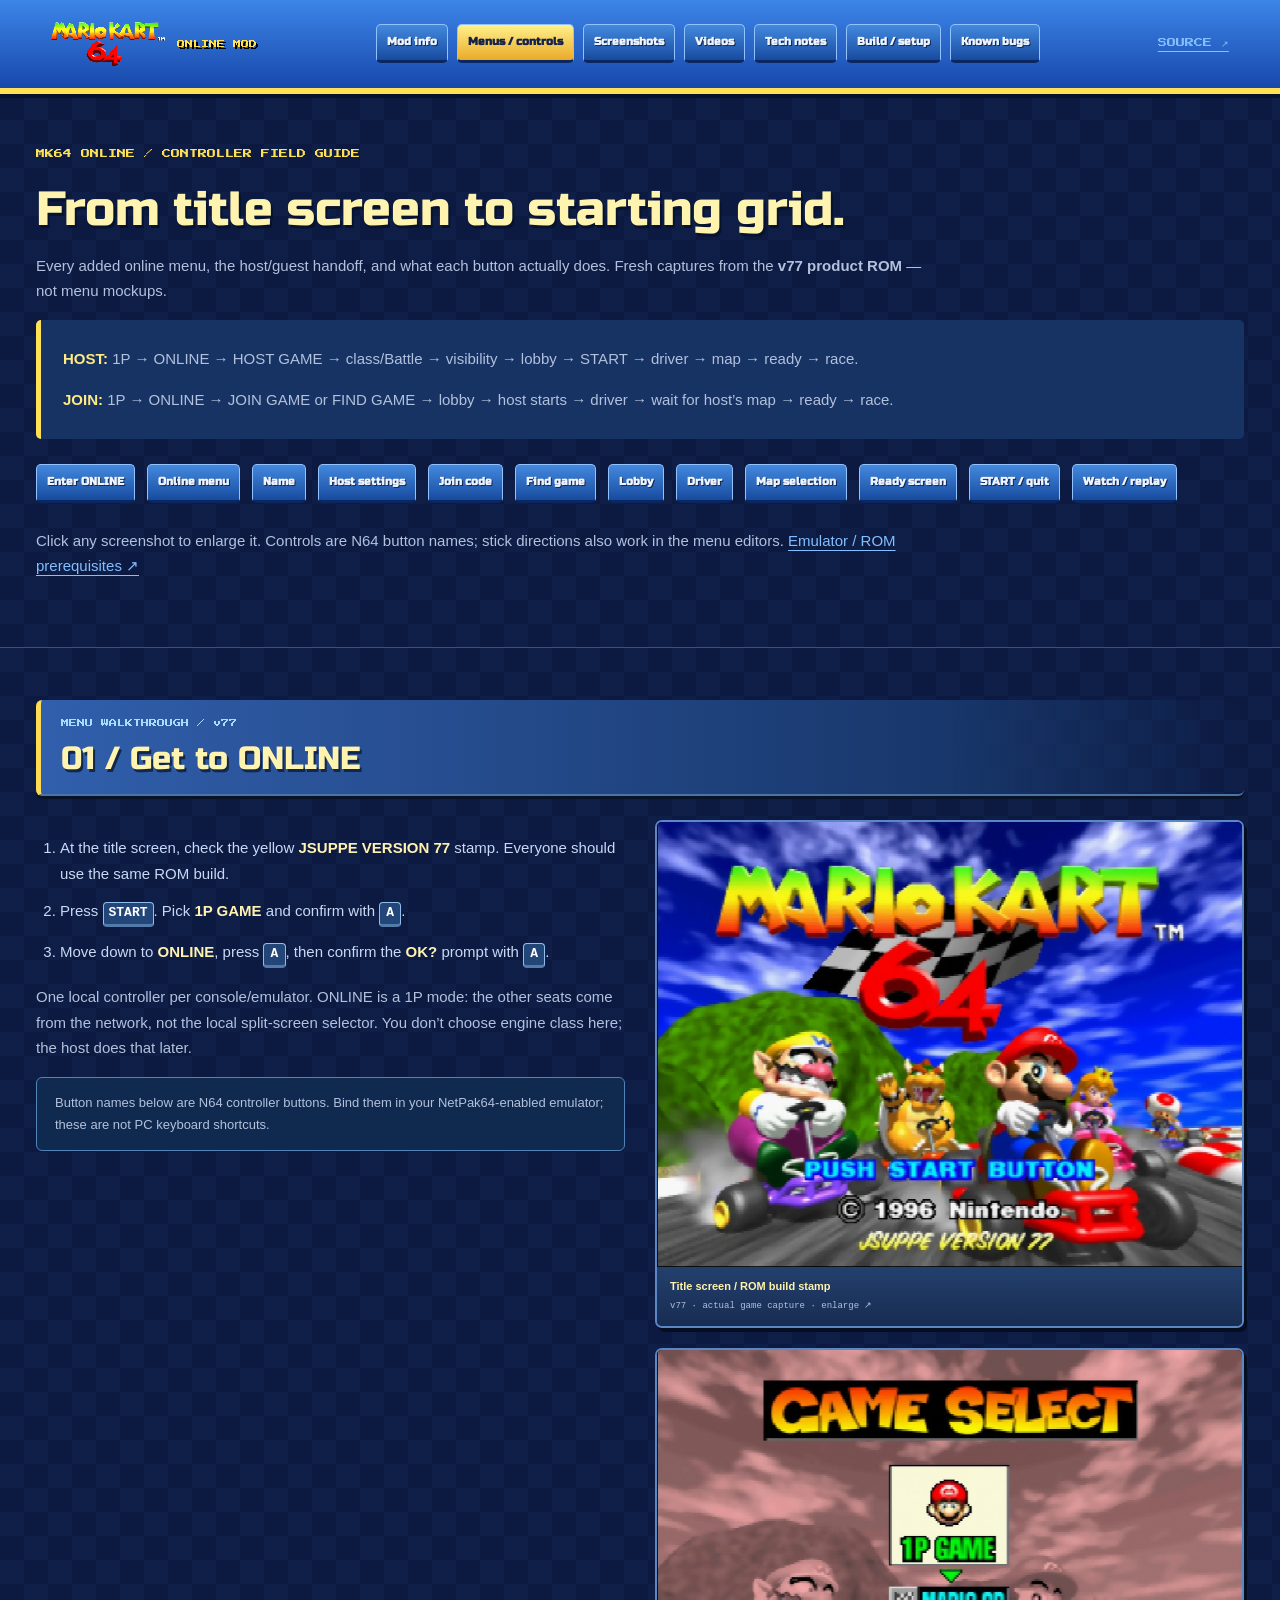
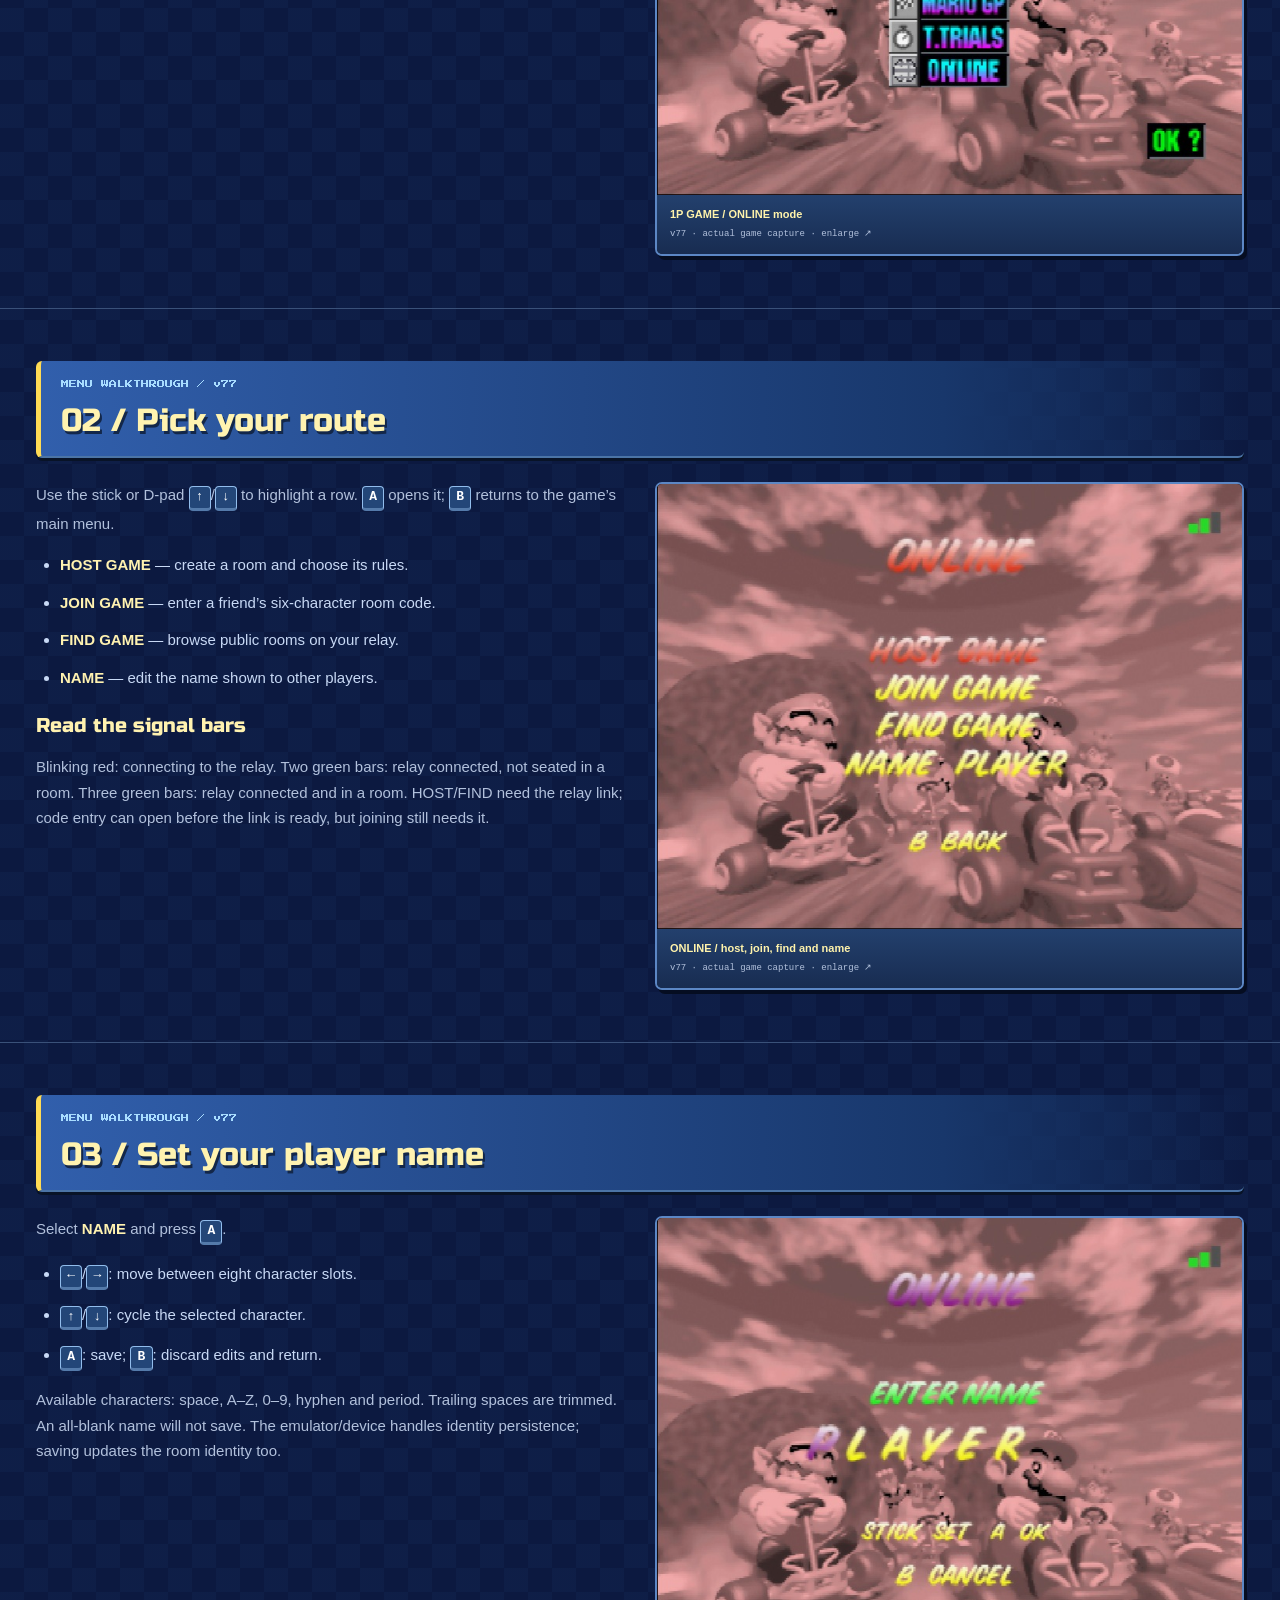
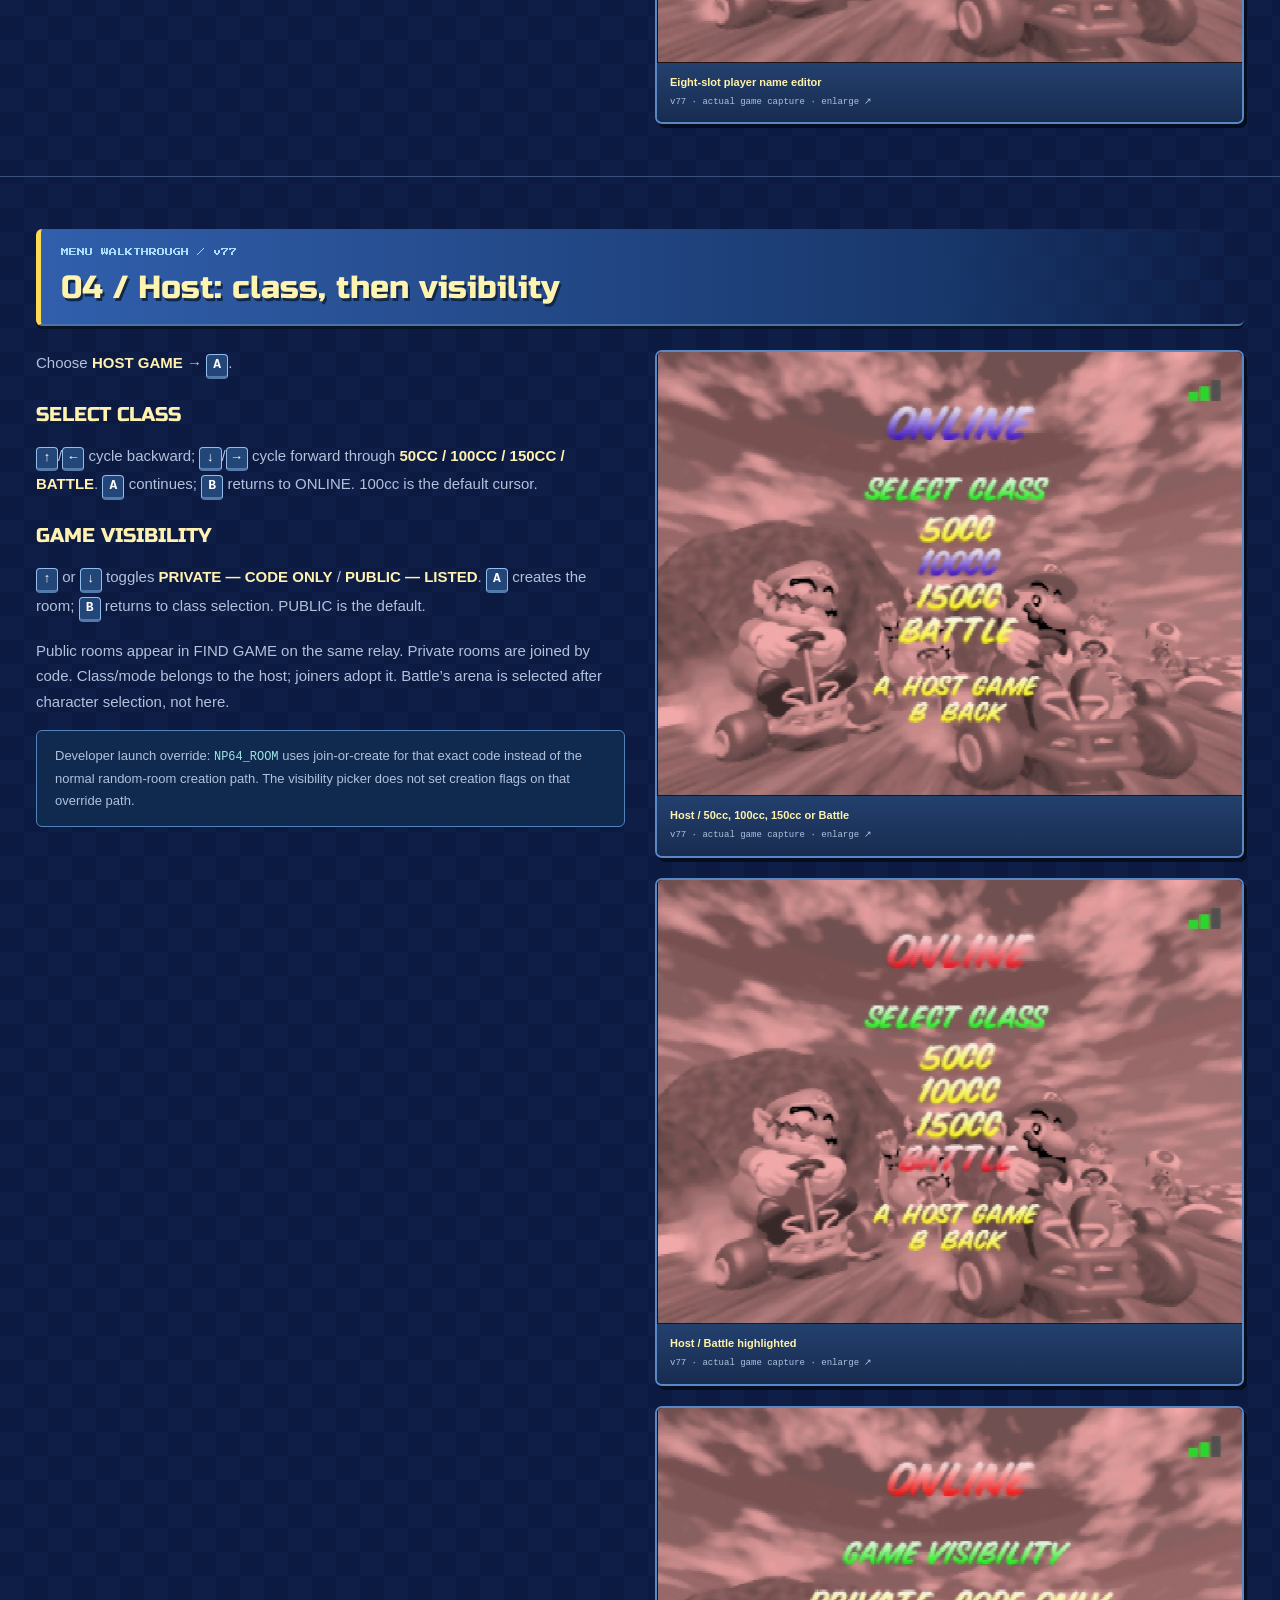
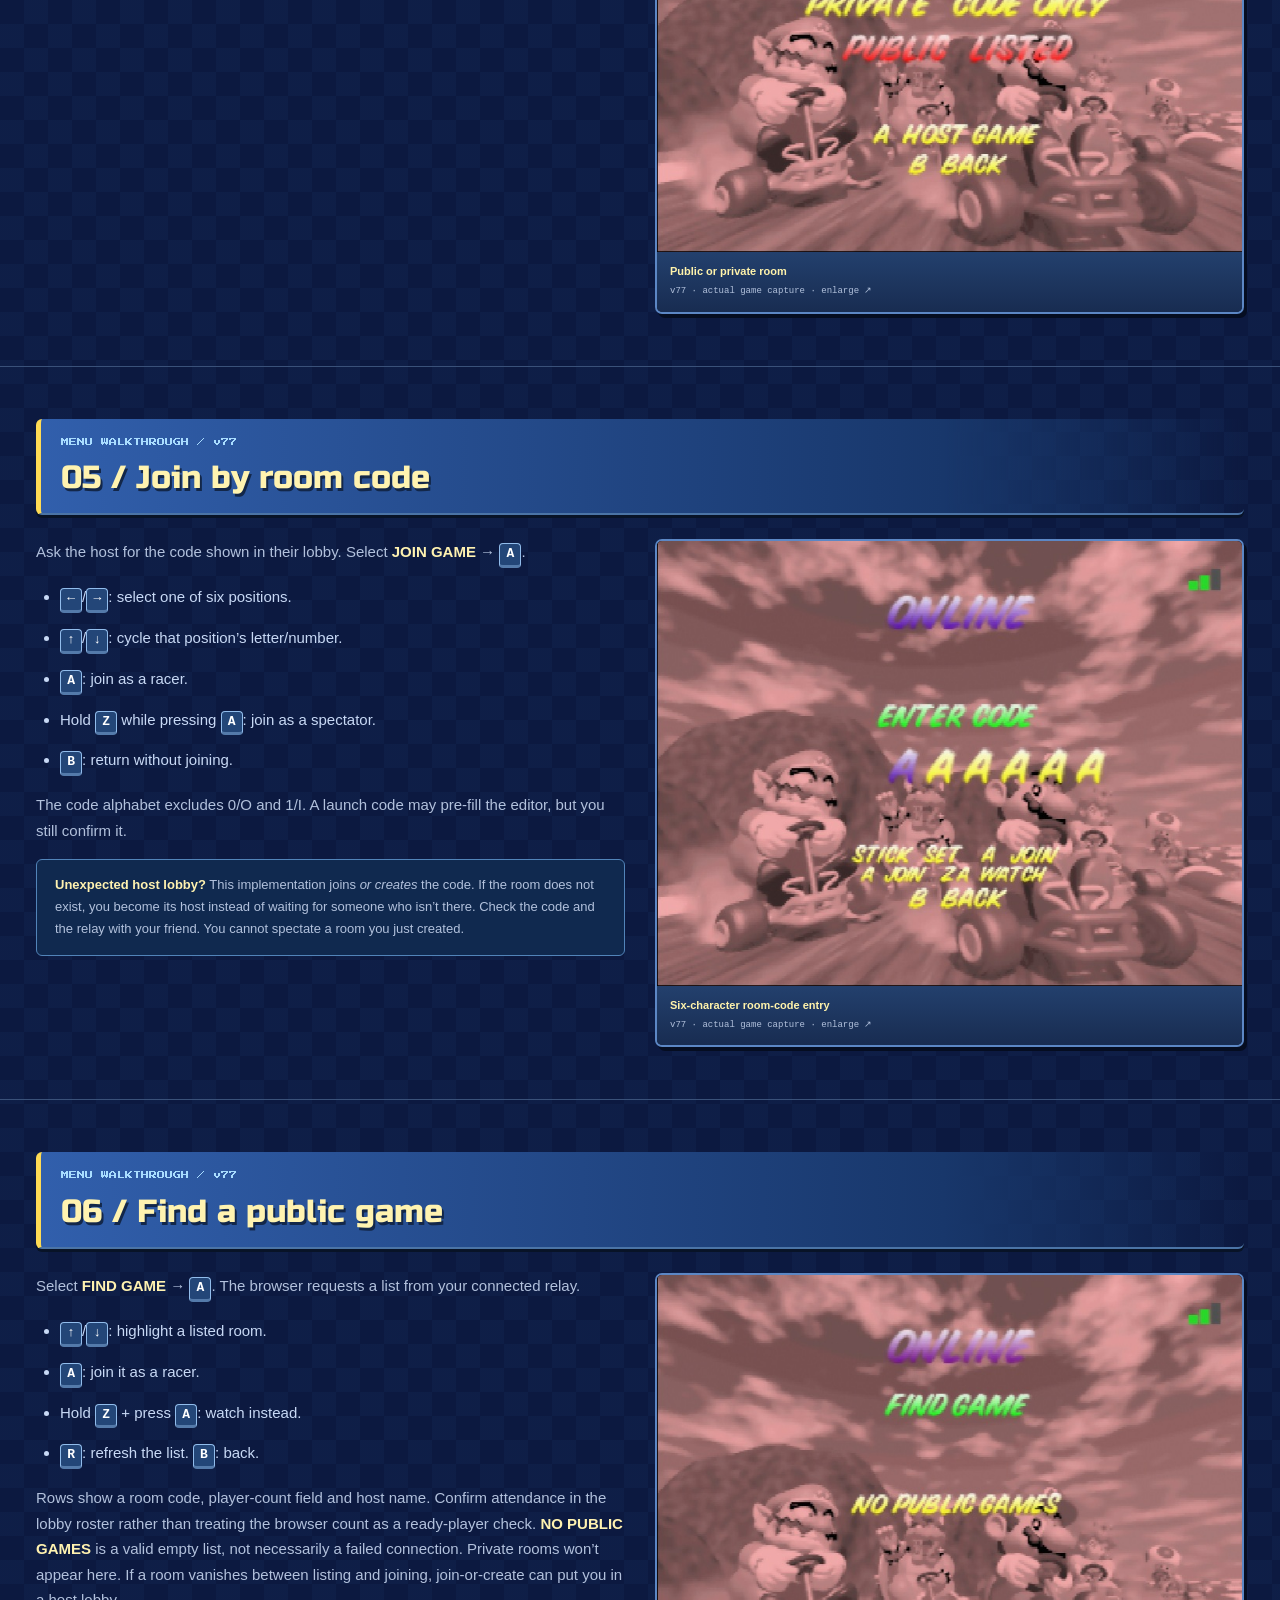
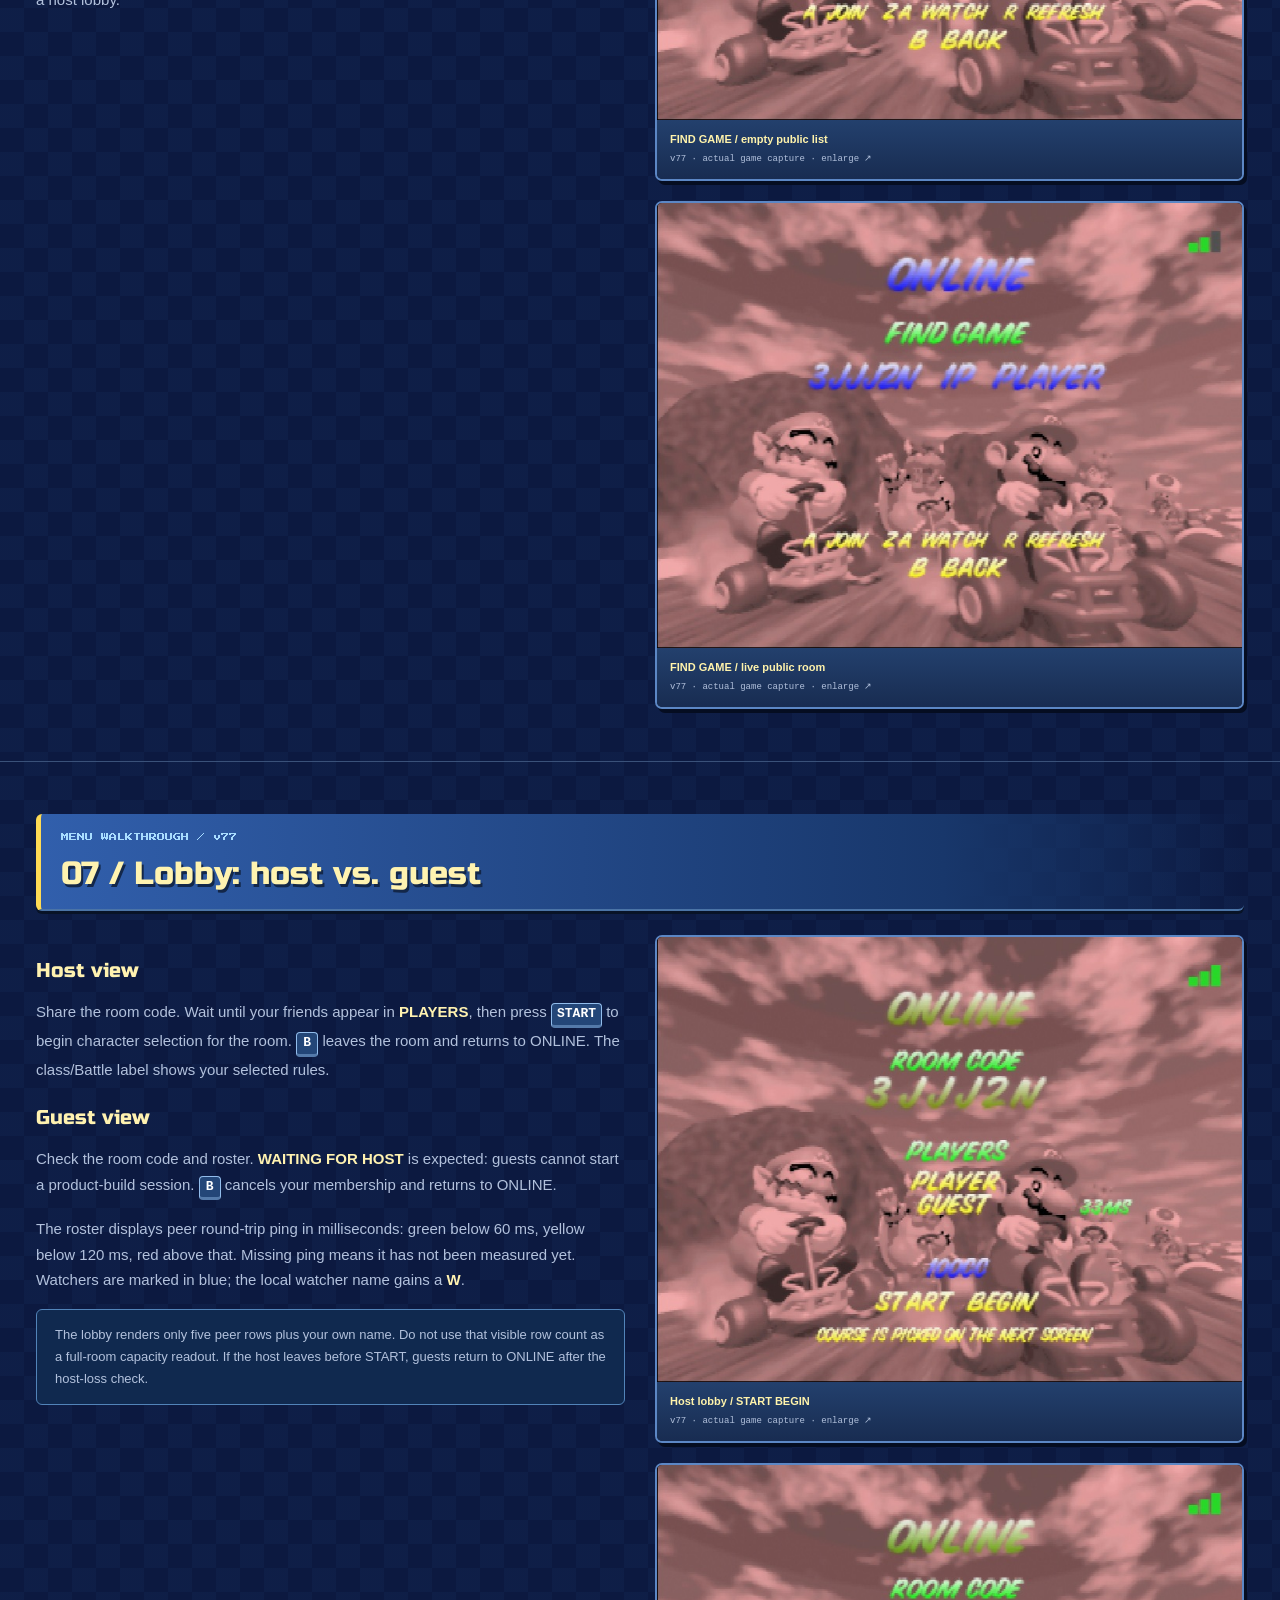
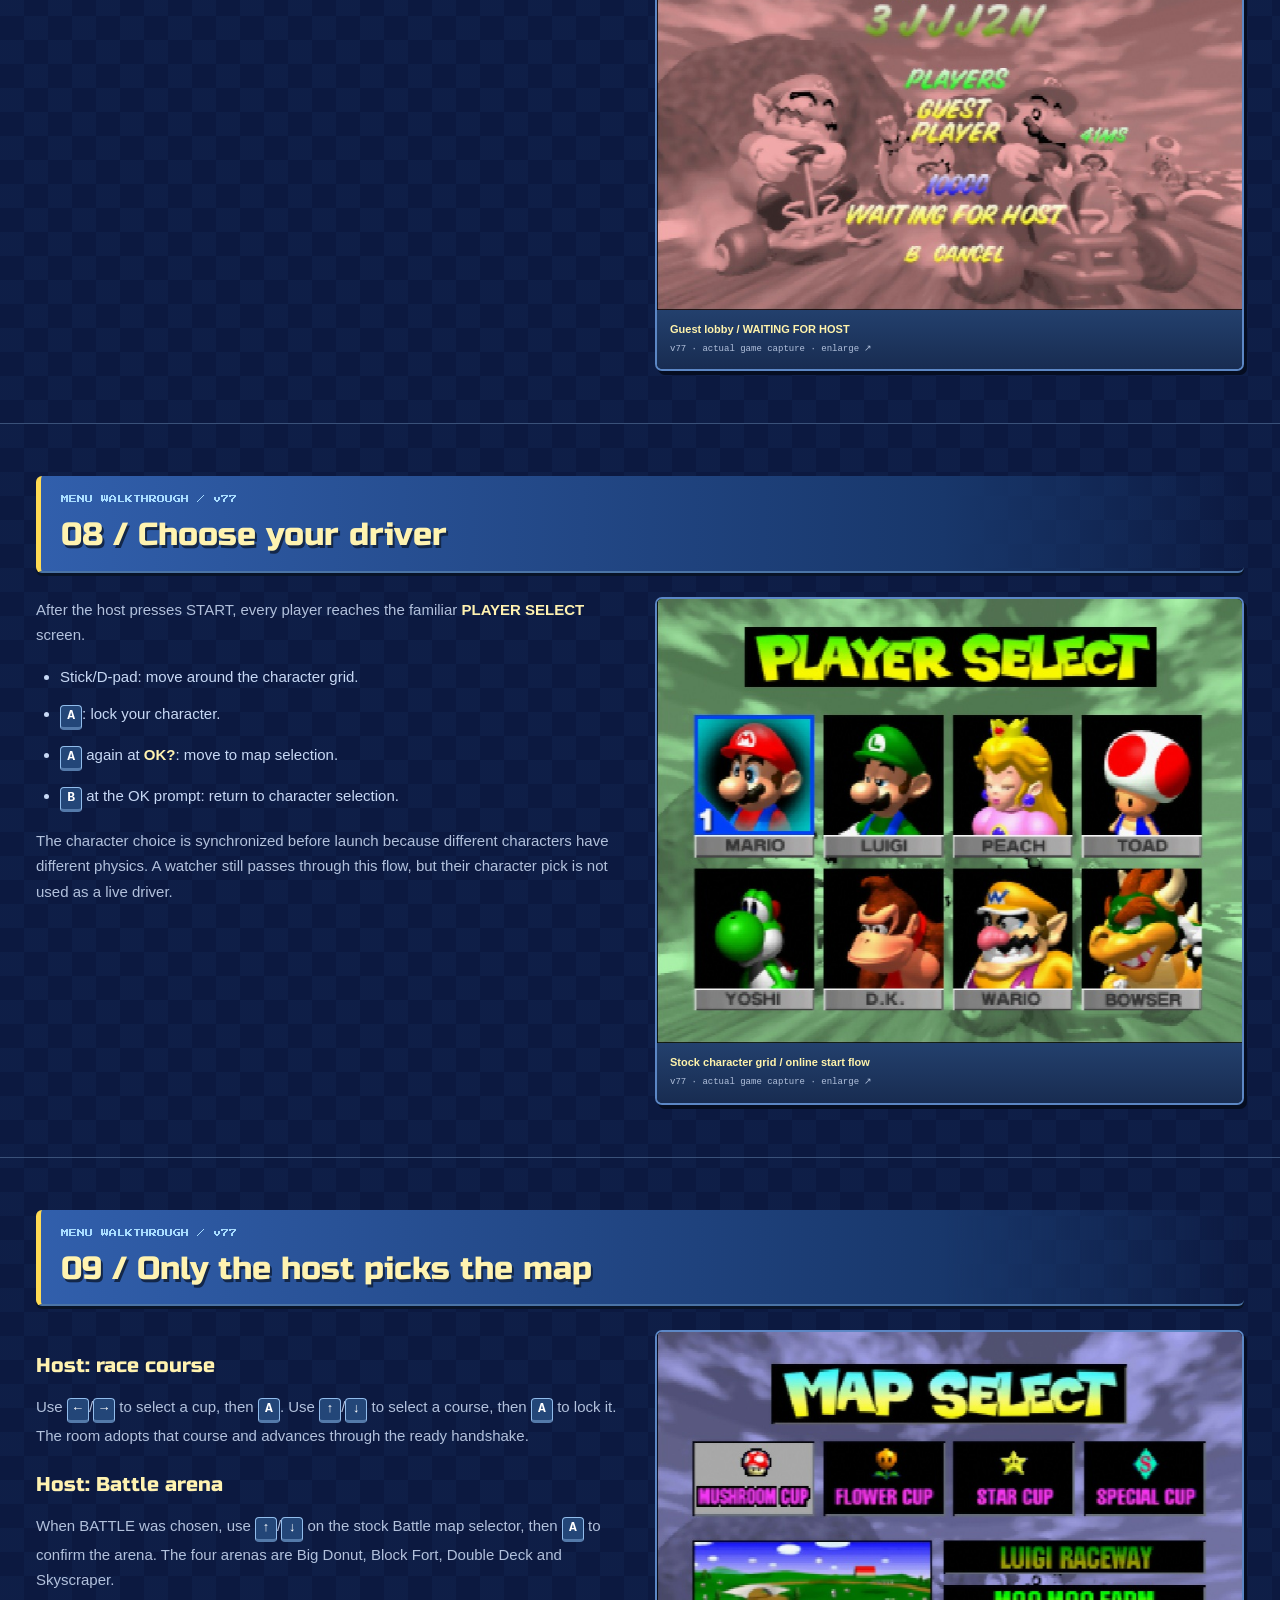
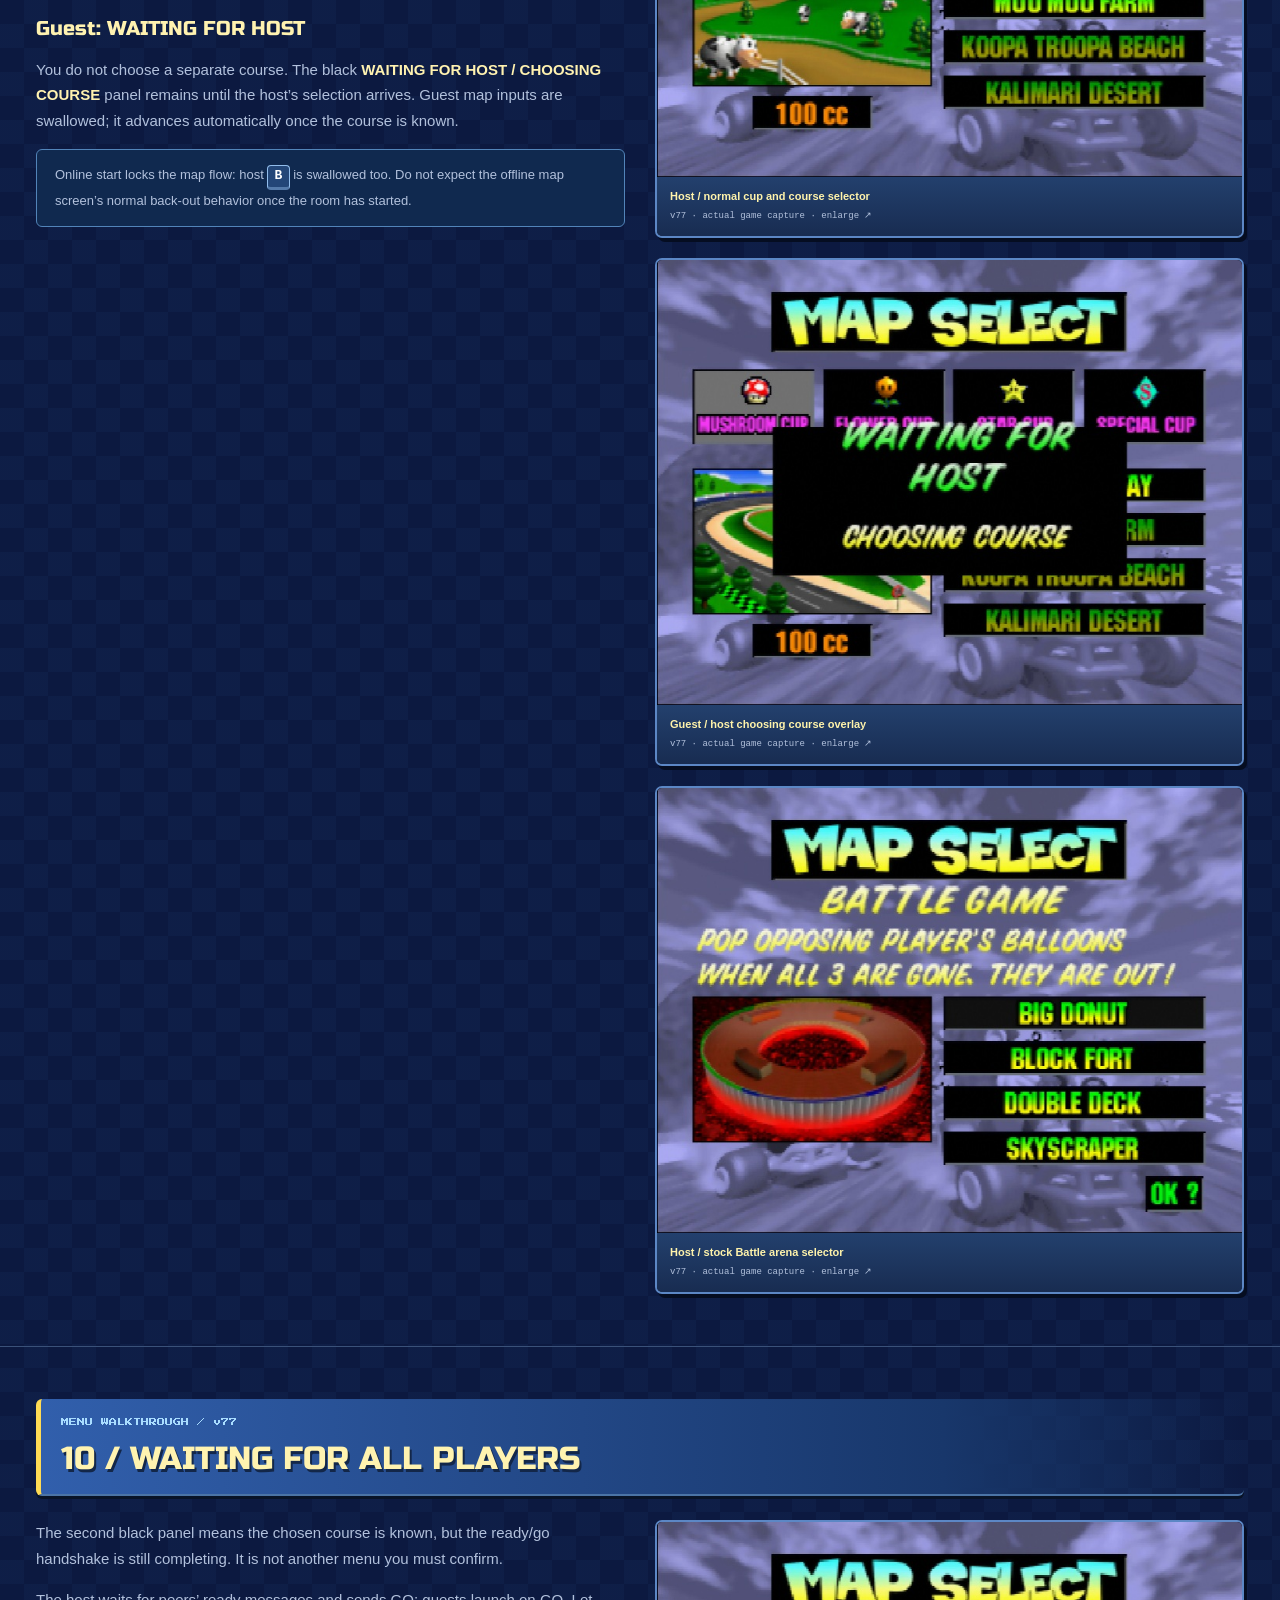
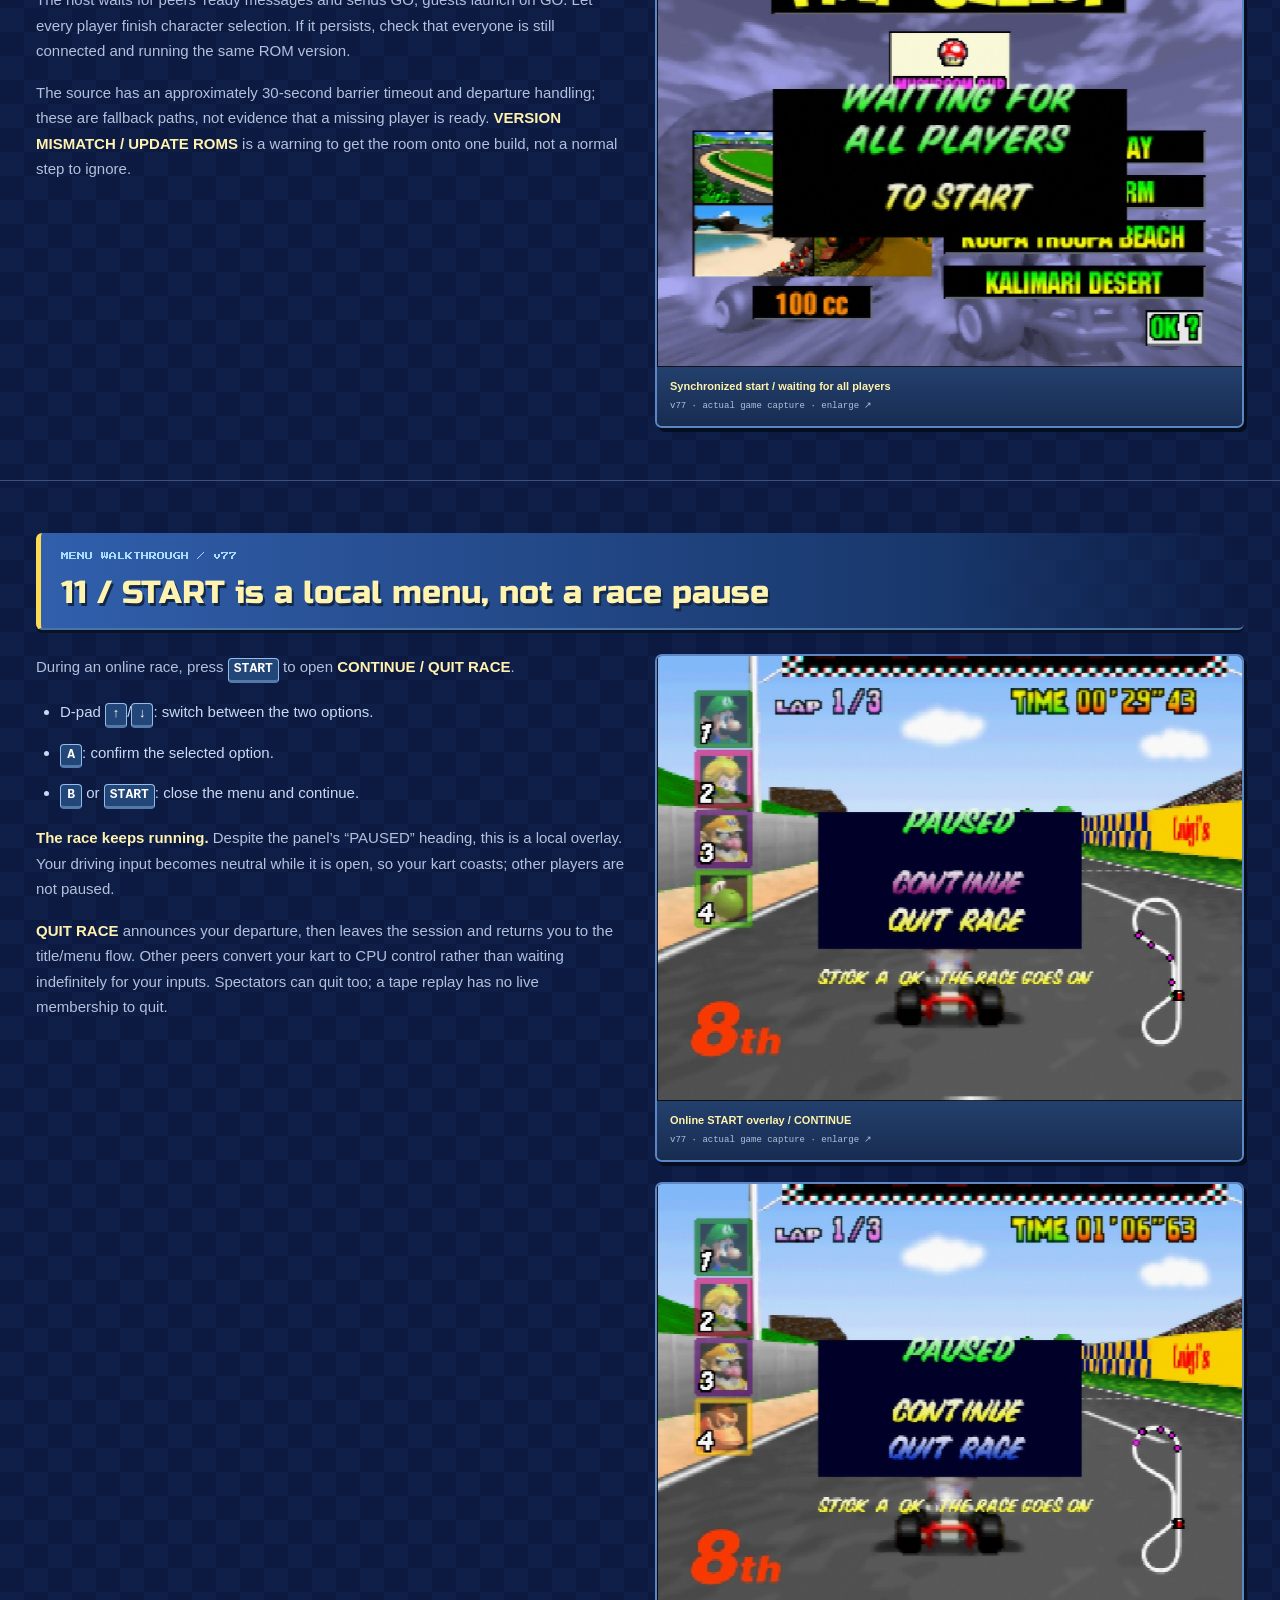
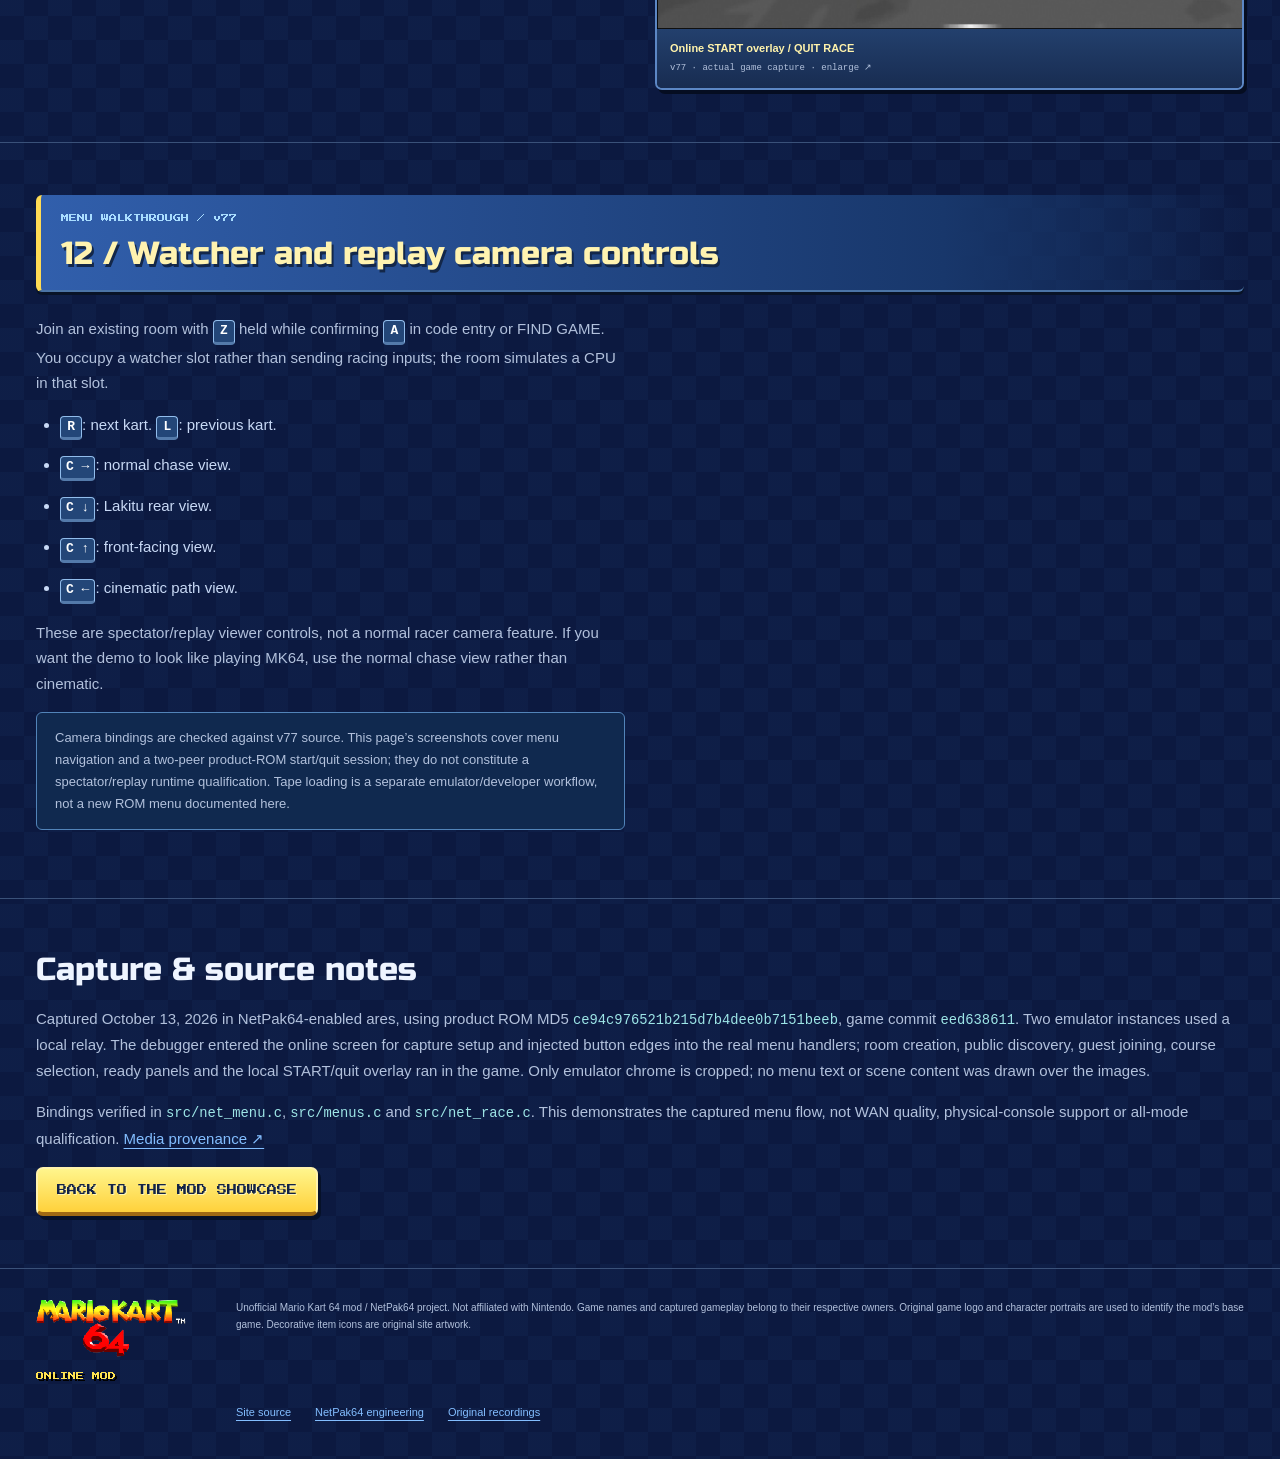
==== menus.html @ c5fbc994 "docs: add v77 menu screenshots and controller walkthrough" ====
<!doctype html><html lang="en"><head><meta charset="utf-8"><meta name="viewport" content="width=device-width,initial-scale=1"><meta name="theme-color" content="#245bcb"><meta name="description" content="MK64 Online v77 menu walkthrough: 19 real screenshots, N64 controller bindings, hosting, room codes, public discovery, host/guest lobbies, map selection and quitting."><meta property="og:title" content="Mario Kart 64 Online | NetPak64 mod"><meta property="og:description" content="v76 dev build. Screenshots, race and Battle videos, technical notes, and known bugs."><meta property="og:image" content="https://jsuppe.github.io/mk64-online/assets/screens/v77-player-view.jpg"><title>MK64 Online — Menu & controller guide / v77</title><link rel="icon" href="assets/mark.svg"><link rel="stylesheet" href="assets/site.css?v=menus1"><script src="assets/site.js" defer></script></head><body><a class="skip" href="#main">Skip to content</a><header><a class="brand" href="index.html" aria-label="Mario Kart 64 Online home"><img src="assets/game/MK64InGameTitle.png" alt="Mario Kart 64"><span>ONLINE MOD</span></a><nav aria-label="Main"><a href="index.html#features">Mod info</a><a href="menus.html" aria-current="page">Menus / controls</a><a href="index.html#screens">Screenshots</a><a href="index.html#videos">Videos</a><a href="index.html#technical">Tech notes</a><a href="index.html#build">Build / setup</a><a href="index.html#bugs">Known bugs</a></nav><a class="source-link" href="https://github.com/jsuppe/mk64-netpak64/tree/netpak64">SOURCE ↗</a></header>
<main id="main"><section class="menu-intro"><p class="pixel-label">MK64 ONLINE / CONTROLLER FIELD GUIDE</p><h1>From title screen to starting grid.</h1><p>Every added online menu, the host/guest handoff, and what each button actually does. Fresh captures from the <strong>v77 product ROM</strong> — not menu mockups.</p><div class="menu-routes"><p><strong>HOST:</strong> 1P → ONLINE → HOST GAME → class/Battle → visibility → lobby → START → driver → map → ready → race.</p><p><strong>JOIN:</strong> 1P → ONLINE → JOIN GAME or FIND GAME → lobby → host starts → driver → wait for host’s map → ready → race.</p></div><nav class="menu-toc" aria-label="Walkthrough chapters"><a href="#entry">Enter ONLINE</a><a href="#main">Online menu</a><a href="#name">Name</a><a href="#host">Host settings</a><a href="#join">Join code</a><a href="#find">Find game</a><a href="#lobby">Lobby</a><a href="#character">Driver</a><a href="#course">Map selection</a><a href="#ready">Ready screen</a><a href="#startmenu">START / quit</a><a href="#watch">Watch / replay</a></nav><p>Click any screenshot to enlarge it. Controls are N64 button names; stick directions also work in the menu editors. <a href="index.html#build">Emulator / ROM prerequisites ↗</a></p></section><section class="menu-step" id="entry"><div class="section-title"><div><p class="pixel-label">MENU WALKTHROUGH / v77</p><h2>01 / Get to ONLINE</h2></div></div><div class="menu-layout"><div class="menu-copy"><ol><li>At the title screen, check the yellow <strong>JSUPPE VERSION 77</strong> stamp. Everyone should use the same ROM build.</li><li>Press <kbd>START</kbd>. Pick <strong>1P GAME</strong> and confirm with <kbd>A</kbd>.</li><li>Move down to <strong>ONLINE</strong>, press <kbd>A</kbd>, then confirm the <strong>OK?</strong> prompt with <kbd>A</kbd>.</li></ol><p>One local controller per console/emulator. ONLINE is a 1P mode: the other seats come from the network, not the local split-screen selector. You don’t choose engine class here; the host does that later.</p><p class="menu-note">Button names below are N64 controller buttons. Bind them in your NetPak64-enabled emulator; these are not PC keyboard shortcuts.</p></div><div class="menu-captures"><button class="shot" data-full="assets/menus/title-version.jpg" data-caption="Title screen / ROM build stamp — v77 product ROM, actual emulator capture; click to enlarge."><img src="assets/menus/title-version.jpg" width="750" height="570" loading="lazy" alt="Title screen / ROM build stamp"><span><strong>Title screen / ROM build stamp</strong><small>v77 · actual game capture · enlarge ↗</small></span></button><button class="shot" data-full="assets/menus/online-mode.jpg" data-caption="1P GAME / ONLINE mode — v77 product ROM, actual emulator capture; click to enlarge."><img src="assets/menus/online-mode.jpg" width="750" height="570" loading="lazy" alt="1P GAME / ONLINE mode"><span><strong>1P GAME / ONLINE mode</strong><small>v77 · actual game capture · enlarge ↗</small></span></button></div></div></section><section class="menu-step" id="main"><div class="section-title"><div><p class="pixel-label">MENU WALKTHROUGH / v77</p><h2>02 / Pick your route</h2></div></div><div class="menu-layout"><div class="menu-copy"><p>Use the stick or D-pad <kbd>↑</kbd>/<kbd>↓</kbd> to highlight a row. <kbd>A</kbd> opens it; <kbd>B</kbd> returns to the game’s main menu.</p><ul><li><strong>HOST GAME</strong> — create a room and choose its rules.</li><li><strong>JOIN GAME</strong> — enter a friend’s six-character room code.</li><li><strong>FIND GAME</strong> — browse public rooms on your relay.</li><li><strong>NAME</strong> — edit the name shown to other players.</li></ul><h3>Read the signal bars</h3><p>Blinking red: connecting to the relay. Two green bars: relay connected, not seated in a room. Three green bars: relay connected and in a room. HOST/FIND need the relay link; code entry can open before the link is ready, but joining still needs it.</p></div><div class="menu-captures"><button class="shot" data-full="assets/menus/online.jpg" data-caption="ONLINE / host, join, find and name — v77 product ROM, actual emulator capture; click to enlarge."><img src="assets/menus/online.jpg" width="750" height="570" loading="lazy" alt="ONLINE / host, join, find and name"><span><strong>ONLINE / host, join, find and name</strong><small>v77 · actual game capture · enlarge ↗</small></span></button></div></div></section><section class="menu-step" id="name"><div class="section-title"><div><p class="pixel-label">MENU WALKTHROUGH / v77</p><h2>03 / Set your player name</h2></div></div><div class="menu-layout"><div class="menu-copy"><p>Select <strong>NAME</strong> and press <kbd>A</kbd>.</p><ul><li><kbd>←</kbd>/<kbd>→</kbd>: move between eight character slots.</li><li><kbd>↑</kbd>/<kbd>↓</kbd>: cycle the selected character.</li><li><kbd>A</kbd>: save; <kbd>B</kbd>: discard edits and return.</li></ul><p>Available characters: space, A–Z, 0–9, hyphen and period. Trailing spaces are trimmed. An all-blank name will not save. The emulator/device handles identity persistence; saving updates the room identity too.</p></div><div class="menu-captures"><button class="shot" data-full="assets/menus/name-entry.jpg" data-caption="Eight-slot player name editor — v77 product ROM, actual emulator capture; click to enlarge."><img src="assets/menus/name-entry.jpg" width="750" height="570" loading="lazy" alt="Eight-slot player name editor"><span><strong>Eight-slot player name editor</strong><small>v77 · actual game capture · enlarge ↗</small></span></button></div></div></section><section class="menu-step" id="host"><div class="section-title"><div><p class="pixel-label">MENU WALKTHROUGH / v77</p><h2>04 / Host: class, then visibility</h2></div></div><div class="menu-layout"><div class="menu-copy"><p>Choose <strong>HOST GAME</strong> → <kbd>A</kbd>.</p><h3>SELECT CLASS</h3><p><kbd>↑</kbd>/<kbd>←</kbd> cycle backward; <kbd>↓</kbd>/<kbd>→</kbd> cycle forward through <strong>50CC / 100CC / 150CC / BATTLE</strong>. <kbd>A</kbd> continues; <kbd>B</kbd> returns to ONLINE. 100cc is the default cursor.</p><h3>GAME VISIBILITY</h3><p><kbd>↑</kbd> or <kbd>↓</kbd> toggles <strong>PRIVATE — CODE ONLY</strong> / <strong>PUBLIC — LISTED</strong>. <kbd>A</kbd> creates the room; <kbd>B</kbd> returns to class selection. PUBLIC is the default.</p><p>Public rooms appear in FIND GAME on the same relay. Private rooms are joined by code. Class/mode belongs to the host; joiners adopt it. Battle’s arena is selected after character selection, not here.</p><p class="menu-note">Developer launch override: <code>NP64_ROOM</code> uses join-or-create for that exact code instead of the normal random-room creation path. The visibility picker does not set creation flags on that override path.</p></div><div class="menu-captures"><button class="shot" data-full="assets/menus/host-class.jpg" data-caption="Host / 50cc, 100cc, 150cc or Battle — v77 product ROM, actual emulator capture; click to enlarge."><img src="assets/menus/host-class.jpg" width="750" height="570" loading="lazy" alt="Host / 50cc, 100cc, 150cc or Battle"><span><strong>Host / 50cc, 100cc, 150cc or Battle</strong><small>v77 · actual game capture · enlarge ↗</small></span></button><button class="shot" data-full="assets/menus/host-battle.jpg" data-caption="Host / Battle highlighted — v77 product ROM, actual emulator capture; click to enlarge."><img src="assets/menus/host-battle.jpg" width="750" height="570" loading="lazy" alt="Host / Battle highlighted"><span><strong>Host / Battle highlighted</strong><small>v77 · actual game capture · enlarge ↗</small></span></button><button class="shot" data-full="assets/menus/visibility.jpg" data-caption="Public or private room — v77 product ROM, actual emulator capture; click to enlarge."><img src="assets/menus/visibility.jpg" width="750" height="570" loading="lazy" alt="Public or private room"><span><strong>Public or private room</strong><small>v77 · actual game capture · enlarge ↗</small></span></button></div></div></section><section class="menu-step" id="join"><div class="section-title"><div><p class="pixel-label">MENU WALKTHROUGH / v77</p><h2>05 / Join by room code</h2></div></div><div class="menu-layout"><div class="menu-copy"><p>Ask the host for the code shown in their lobby. Select <strong>JOIN GAME</strong> → <kbd>A</kbd>.</p><ul><li><kbd>←</kbd>/<kbd>→</kbd>: select one of six positions.</li><li><kbd>↑</kbd>/<kbd>↓</kbd>: cycle that position’s letter/number.</li><li><kbd>A</kbd>: join as a racer.</li><li>Hold <kbd>Z</kbd> while pressing <kbd>A</kbd>: join as a spectator.</li><li><kbd>B</kbd>: return without joining.</li></ul><p>The code alphabet excludes 0/O and 1/I. A launch code may pre-fill the editor, but you still confirm it.</p><p class="menu-note"><strong>Unexpected host lobby?</strong> This implementation joins <em>or creates</em> the code. If the room does not exist, you become its host instead of waiting for someone who isn’t there. Check the code and the relay with your friend. You cannot spectate a room you just created.</p></div><div class="menu-captures"><button class="shot" data-full="assets/menus/join-code.jpg" data-caption="Six-character room-code entry — v77 product ROM, actual emulator capture; click to enlarge."><img src="assets/menus/join-code.jpg" width="750" height="570" loading="lazy" alt="Six-character room-code entry"><span><strong>Six-character room-code entry</strong><small>v77 · actual game capture · enlarge ↗</small></span></button></div></div></section><section class="menu-step" id="find"><div class="section-title"><div><p class="pixel-label">MENU WALKTHROUGH / v77</p><h2>06 / Find a public game</h2></div></div><div class="menu-layout"><div class="menu-copy"><p>Select <strong>FIND GAME</strong> → <kbd>A</kbd>. The browser requests a list from your connected relay.</p><ul><li><kbd>↑</kbd>/<kbd>↓</kbd>: highlight a listed room.</li><li><kbd>A</kbd>: join it as a racer.</li><li>Hold <kbd>Z</kbd> + press <kbd>A</kbd>: watch instead.</li><li><kbd>R</kbd>: refresh the list. <kbd>B</kbd>: back.</li></ul><p>Rows show a room code, player-count field and host name. Confirm attendance in the lobby roster rather than treating the browser count as a ready-player check. <strong>NO PUBLIC GAMES</strong> is a valid empty list, not necessarily a failed connection. Private rooms won’t appear here. If a room vanishes between listing and joining, join-or-create can put you in a host lobby.</p></div><div class="menu-captures"><button class="shot" data-full="assets/menus/find-empty.jpg" data-caption="FIND GAME / empty public list — v77 product ROM, actual emulator capture; click to enlarge."><img src="assets/menus/find-empty.jpg" width="750" height="570" loading="lazy" alt="FIND GAME / empty public list"><span><strong>FIND GAME / empty public list</strong><small>v77 · actual game capture · enlarge ↗</small></span></button><button class="shot" data-full="assets/menus/find-listed.jpg" data-caption="FIND GAME / live public room — v77 product ROM, actual emulator capture; click to enlarge."><img src="assets/menus/find-listed.jpg" width="750" height="570" loading="lazy" alt="FIND GAME / live public room"><span><strong>FIND GAME / live public room</strong><small>v77 · actual game capture · enlarge ↗</small></span></button></div></div></section><section class="menu-step" id="lobby"><div class="section-title"><div><p class="pixel-label">MENU WALKTHROUGH / v77</p><h2>07 / Lobby: host vs. guest</h2></div></div><div class="menu-layout"><div class="menu-copy"><h3>Host view</h3><p>Share the room code. Wait until your friends appear in <strong>PLAYERS</strong>, then press <kbd>START</kbd> to begin character selection for the room. <kbd>B</kbd> leaves the room and returns to ONLINE. The class/Battle label shows your selected rules.</p><h3>Guest view</h3><p>Check the room code and roster. <strong>WAITING FOR HOST</strong> is expected: guests cannot start a product-build session. <kbd>B</kbd> cancels your membership and returns to ONLINE.</p><p>The roster displays peer round-trip ping in milliseconds: green below 60 ms, yellow below 120 ms, red above that. Missing ping means it has not been measured yet. Watchers are marked in blue; the local watcher name gains a <strong>W</strong>.</p><p class="menu-note">The lobby renders only five peer rows plus your own name. Do not use that visible row count as a full-room capacity readout. If the host leaves before START, guests return to ONLINE after the host-loss check.</p></div><div class="menu-captures"><button class="shot" data-full="assets/menus/host-roster.jpg" data-caption="Host lobby / START BEGIN — v77 product ROM, actual emulator capture; click to enlarge."><img src="assets/menus/host-roster.jpg" width="750" height="570" loading="lazy" alt="Host lobby / START BEGIN"><span><strong>Host lobby / START BEGIN</strong><small>v77 · actual game capture · enlarge ↗</small></span></button><button class="shot" data-full="assets/menus/guest-lobby.jpg" data-caption="Guest lobby / WAITING FOR HOST — v77 product ROM, actual emulator capture; click to enlarge."><img src="assets/menus/guest-lobby.jpg" width="750" height="570" loading="lazy" alt="Guest lobby / WAITING FOR HOST"><span><strong>Guest lobby / WAITING FOR HOST</strong><small>v77 · actual game capture · enlarge ↗</small></span></button></div></div></section><section class="menu-step" id="character"><div class="section-title"><div><p class="pixel-label">MENU WALKTHROUGH / v77</p><h2>08 / Choose your driver</h2></div></div><div class="menu-layout"><div class="menu-copy"><p>After the host presses START, every player reaches the familiar <strong>PLAYER SELECT</strong> screen.</p><ul><li>Stick/D-pad: move around the character grid.</li><li><kbd>A</kbd>: lock your character.</li><li><kbd>A</kbd> again at <strong>OK?</strong>: move to map selection.</li><li><kbd>B</kbd> at the OK prompt: return to character selection.</li></ul><p>The character choice is synchronized before launch because different characters have different physics. A watcher still passes through this flow, but their character pick is not used as a live driver.</p></div><div class="menu-captures"><button class="shot" data-full="assets/menus/character-select.jpg" data-caption="Stock character grid / online start flow — v77 product ROM, actual emulator capture; click to enlarge."><img src="assets/menus/character-select.jpg" width="750" height="570" loading="lazy" alt="Stock character grid / online start flow"><span><strong>Stock character grid / online start flow</strong><small>v77 · actual game capture · enlarge ↗</small></span></button></div></div></section><section class="menu-step" id="course"><div class="section-title"><div><p class="pixel-label">MENU WALKTHROUGH / v77</p><h2>09 / Only the host picks the map</h2></div></div><div class="menu-layout"><div class="menu-copy"><h3>Host: race course</h3><p>Use <kbd>←</kbd>/<kbd>→</kbd> to select a cup, then <kbd>A</kbd>. Use <kbd>↑</kbd>/<kbd>↓</kbd> to select a course, then <kbd>A</kbd> to lock it. The room adopts that course and advances through the ready handshake.</p><h3>Host: Battle arena</h3><p>When BATTLE was chosen, use <kbd>↑</kbd>/<kbd>↓</kbd> on the stock Battle map selector, then <kbd>A</kbd> to confirm the arena. The four arenas are Big Donut, Block Fort, Double Deck and Skyscraper.</p><h3>Guest: WAITING FOR HOST</h3><p>You do not choose a separate course. The black <strong>WAITING FOR HOST / CHOOSING COURSE</strong> panel remains until the host’s selection arrives. Guest map inputs are swallowed; it advances automatically once the course is known.</p><p class="menu-note">Online start locks the map flow: host <kbd>B</kbd> is swallowed too. Do not expect the offline map screen’s normal back-out behavior once the room has started.</p></div><div class="menu-captures"><button class="shot" data-full="assets/menus/course-select.jpg" data-caption="Host / normal cup and course selector — v77 product ROM, actual emulator capture; click to enlarge."><img src="assets/menus/course-select.jpg" width="750" height="570" loading="lazy" alt="Host / normal cup and course selector"><span><strong>Host / normal cup and course selector</strong><small>v77 · actual game capture · enlarge ↗</small></span></button><button class="shot" data-full="assets/menus/waiting-host.jpg" data-caption="Guest / host choosing course overlay — v77 product ROM, actual emulator capture; click to enlarge."><img src="assets/menus/waiting-host.jpg" width="750" height="570" loading="lazy" alt="Guest / host choosing course overlay"><span><strong>Guest / host choosing course overlay</strong><small>v77 · actual game capture · enlarge ↗</small></span></button><button class="shot" data-full="assets/menus/battle-arena-select.jpg" data-caption="Host / stock Battle arena selector — v77 product ROM, actual emulator capture; click to enlarge."><img src="assets/menus/battle-arena-select.jpg" width="750" height="570" loading="lazy" alt="Host / stock Battle arena selector"><span><strong>Host / stock Battle arena selector</strong><small>v77 · actual game capture · enlarge ↗</small></span></button></div></div></section><section class="menu-step" id="ready"><div class="section-title"><div><p class="pixel-label">MENU WALKTHROUGH / v77</p><h2>10 / WAITING FOR ALL PLAYERS</h2></div></div><div class="menu-layout"><div class="menu-copy"><p>The second black panel means the chosen course is known, but the ready/go handshake is still completing. It is not another menu you must confirm.</p><p>The host waits for peers’ ready messages and sends GO; guests launch on GO. Let every player finish character selection. If it persists, check that everyone is still connected and running the same ROM version.</p><p>The source has an approximately 30-second barrier timeout and departure handling; these are fallback paths, not evidence that a missing player is ready. <strong>VERSION MISMATCH / UPDATE ROMS</strong> is a warning to get the room onto one build, not a normal step to ignore.</p></div><div class="menu-captures"><button class="shot" data-full="assets/menus/waiting-players.jpg" data-caption="Synchronized start / waiting for all players — v77 product ROM, actual emulator capture; click to enlarge."><img src="assets/menus/waiting-players.jpg" width="750" height="570" loading="lazy" alt="Synchronized start / waiting for all players"><span><strong>Synchronized start / waiting for all players</strong><small>v77 · actual game capture · enlarge ↗</small></span></button></div></div></section><section class="menu-step" id="startmenu"><div class="section-title"><div><p class="pixel-label">MENU WALKTHROUGH / v77</p><h2>11 / START is a local menu, not a race pause</h2></div></div><div class="menu-layout"><div class="menu-copy"><p>During an online race, press <kbd>START</kbd> to open <strong>CONTINUE / QUIT RACE</strong>.</p><ul><li>D-pad <kbd>↑</kbd>/<kbd>↓</kbd>: switch between the two options.</li><li><kbd>A</kbd>: confirm the selected option.</li><li><kbd>B</kbd> or <kbd>START</kbd>: close the menu and continue.</li></ul><p><strong>The race keeps running.</strong> Despite the panel’s “PAUSED” heading, this is a local overlay. Your driving input becomes neutral while it is open, so your kart coasts; other players are not paused.</p><p><strong>QUIT RACE</strong> announces your departure, then leaves the session and returns you to the title/menu flow. Other peers convert your kart to CPU control rather than waiting indefinitely for your inputs. Spectators can quit too; a tape replay has no live membership to quit.</p></div><div class="menu-captures"><button class="shot" data-full="assets/menus/online-start-menu.jpg" data-caption="Online START overlay / CONTINUE — v77 product ROM, actual emulator capture; click to enlarge."><img src="assets/menus/online-start-menu.jpg" width="750" height="570" loading="lazy" alt="Online START overlay / CONTINUE"><span><strong>Online START overlay / CONTINUE</strong><small>v77 · actual game capture · enlarge ↗</small></span></button><button class="shot" data-full="assets/menus/online-quit-menu.jpg" data-caption="Online START overlay / QUIT RACE — v77 product ROM, actual emulator capture; click to enlarge."><img src="assets/menus/online-quit-menu.jpg" width="750" height="570" loading="lazy" alt="Online START overlay / QUIT RACE"><span><strong>Online START overlay / QUIT RACE</strong><small>v77 · actual game capture · enlarge ↗</small></span></button></div></div></section><section class="menu-step" id="watch"><div class="section-title"><div><p class="pixel-label">MENU WALKTHROUGH / v77</p><h2>12 / Watcher and replay camera controls</h2></div></div><div class="menu-layout"><div class="menu-copy"><p>Join an existing room with <kbd>Z</kbd> held while confirming <kbd>A</kbd> in code entry or FIND GAME. You occupy a watcher slot rather than sending racing inputs; the room simulates a CPU in that slot.</p><ul><li><kbd>R</kbd>: next kart. <kbd>L</kbd>: previous kart.</li><li><kbd>C →</kbd>: normal chase view.</li><li><kbd>C ↓</kbd>: Lakitu rear view.</li><li><kbd>C ↑</kbd>: front-facing view.</li><li><kbd>C ←</kbd>: cinematic path view.</li></ul><p>These are spectator/replay viewer controls, not a normal racer camera feature. If you want the demo to look like playing MK64, use the normal chase view rather than cinematic.</p><p class="menu-note">Camera bindings are checked against v77 source. This page’s screenshots cover menu navigation and a two-peer product-ROM start/quit session; they do not constitute a spectator/replay runtime qualification. Tape loading is a separate emulator/developer workflow, not a new ROM menu documented here.</p></div><div class="menu-captures"></div></div></section><section><h2>Capture & source notes</h2><p>Captured October 13, 2026 in NetPak64-enabled ares, using product ROM MD5 <code>ce94c976521b215d7b4dee0b7151beeb</code>, game commit <code>eed638611</code>. Two emulator instances used a local relay. The debugger entered the online screen for capture setup and injected button edges into the real menu handlers; room creation, public discovery, guest joining, course selection, ready panels and the local START/quit overlay ran in the game. Only emulator chrome is cropped; no menu text or scene content was drawn over the images.</p><p>Bindings verified in <code>src/net_menu.c</code>, <code>src/menus.c</code> and <code>src/net_race.c</code>. This demonstrates the captured menu flow, not WAN quality, physical-console support or all-mode qualification. <a href="docs/MEDIA.md">Media provenance ↗</a></p><a class="button yellow" href="index.html">BACK TO THE MOD SHOWCASE</a></section></main><footer><div class="brand"><img src="assets/game/MK64InGameTitle.png" alt="Mario Kart 64"><span>ONLINE MOD</span></div><p>Unofficial Mario Kart 64 mod / NetPak64 project. Not affiliated with Nintendo. Game names and captured gameplay belong to their respective owners. Original game logo and character portraits are used to identify the mod’s base game. Decorative item icons are original site artwork.</p><div><a href="https://github.com/jsuppe/mk64-online">Site source</a><a href="https://jsuppe.github.io/netpak64/">NetPak64 engineering</a><a href="https://github.com/jsuppe/netpak64/releases/tag/showcase-2026-10-12">Original recordings</a></div></footer><dialog id="viewer" aria-labelledby="viewer-caption"><button id="close-viewer" aria-label="Close screenshot">✕ CLOSE</button><img id="viewer-image" alt=""><p id="viewer-caption"></p></dialog></body></html>
---- assets/site.css ----
@font-face{font-family:Russo;src:url('fonts/russo-one.ttf') format('truetype');font-display:swap}@font-face{font-family:Pixel;src:url('fonts/press-start-2p.ttf') format('truetype');font-display:swap}:root{--ink:#10182f;--panel:#1a284a;--blue:#215eea;--yellow:#ffe253;--white:#eef4ff;--muted:#b2c1dc;--border:#3a5179}*{box-sizing:border-box}html{scroll-behavior:smooth;scroll-padding-top:22px}body{margin:0;background:var(--ink);color:var(--white);font:15px/1.7 Arial,Helvetica,sans-serif;background-image:linear-gradient(45deg,#ffffff03 25%,transparent 25%,transparent 75%,#ffffff03 75%),linear-gradient(45deg,#ffffff03 25%,transparent 25%,transparent 75%,#ffffff03 75%);background-size:48px 48px;background-position:0 0,24px 24px}a{color:#83beff;text-underline-offset:4px}a:hover{color:var(--yellow)}a:focus-visible,button:focus-visible,summary:focus-visible,video:focus-visible{outline:3px solid var(--yellow);outline-offset:5px}h1,h2,h3{font-family:Russo,Impact,sans-serif;font-weight:400;line-height:1.2;margin:0}h2{font-size:32px}h3{font-size:20px}p{margin:16px 0;color:var(--muted)}code{font-family:Consolas,monospace;color:#9de5e6;font-size:.92em;overflow-wrap:anywhere}.skip{position:absolute;top:-100px;left:20px;padding:12px;background:var(--yellow);color:var(--ink);z-index:5}.skip:focus{top:10px}header{max-width:1500px;margin:auto;padding:22px 4%;display:flex;align-items:center;gap:28px;border-bottom:3px solid var(--blue)}.brand{font-family:Russo,Impact,sans-serif;color:white;font-size:23px;white-space:nowrap;text-decoration:none;text-shadow:2px 2px #000}.brand span{color:var(--yellow);font-size:14px}nav{display:flex;flex:1;justify-content:center;gap:23px;flex-wrap:wrap}nav a{color:var(--white);font-size:12px;font-weight:bold;text-decoration:none}.source-link{font:9px Pixel,monospace;white-space:nowrap}main{max-width:1320px;margin:auto}.hero{padding:58px 36px 44px;display:grid;grid-template-columns:.9fr 1.1fr;gap:40px;align-items:center}.pixel-label{font:9px/1.8 Pixel,monospace;color:var(--yellow);display:block;margin:0 0 20px}.game-logo{transform:skew(-5deg);font-family:Russo,Impact,sans-serif;filter:drop-shadow(4px 5px 0 #050b19)}.logo-top{display:block;font-size:clamp(40px,4.9vw,66px);letter-spacing:-2px;color:#f7f7fa;-webkit-text-stroke:1px #0b142a;text-shadow:0 3px #879bb9,0 6px #344b6b}.logo-bottom{display:flex;align-items:center;gap:0;margin:8px 0 22px}.six,.four{font-size:86px;line-height:1;color:#eb473f;-webkit-text-stroke:1px #060d20;text-shadow:3px 3px #842233}.four{color:#55d785;text-shadow:3px 3px #1c6c56}.online{font-size:46px;color:var(--yellow);margin-left:16px;text-shadow:3px 3px #9e642c;-webkit-text-stroke:1px #162441}.intro{font-size:16px;color:var(--white);max-width:500px}.intro.sub{font-size:13px;color:var(--muted)}.actions{display:flex;gap:12px;flex-wrap:wrap;margin-top:26px}.button{display:inline-block;padding:13px 19px;font:10px/1.7 Pixel,monospace;text-decoration:none;border:2px solid #050d20;box-shadow:3px 3px #050d20;border-radius:4px}.yellow{background:var(--yellow);color:#111b40}.blue{background:var(--blue);color:white}.button:hover{color:inherit;filter:brightness(1.1)}.hero-screen{margin:0;border:3px solid #7f9ac4;box-shadow:7px 7px #070e20;border-radius:5px;overflow:hidden;transform:rotate(1deg);background:black}.hero-screen img{display:block;width:100%;height:auto}.hero-screen figcaption{display:flex;justify-content:space-between;gap:14px;padding:12px;background:#172b58;font:8px/1.8 Pixel,monospace;color:#c5daf7}.spec-strip{display:grid;grid-template-columns:repeat(4,1fr);border-top:3px solid var(--yellow);border-bottom:1px solid var(--border);background:#14254b}.spec-strip span{padding:16px;text-align:center;font-size:9px;letter-spacing:1px;border-right:1px solid var(--border);color:var(--muted)}.spec-strip b{display:block;font-family:Russo;font-size:20px;letter-spacing:0;color:var(--white);margin-bottom:5px}section:not(.hero){padding:52px 36px;border-bottom:1px solid var(--border)}.section-title{display:flex;gap:20px;align-items:center;margin-bottom:24px}.section-title .pixel-label{margin:0 0 10px;font-size:8px}.item-icon{width:55px;height:55px;flex-shrink:0;filter:drop-shadow(3px 3px #050d20)}.section-note{max-width:860px;font-size:13px;margin:0 0 25px}.feature-grid{display:grid;grid-template-columns:repeat(4,1fr);gap:18px}.feature-grid article{background:linear-gradient(#263c65,#1c2c4e);border:1px solid #4d6b99;border-top:4px solid var(--blue);padding:23px 20px;border-radius:5px}.feature-grid h3{font-size:17px;color:#f2e881}.feature-grid p{font-size:12px;margin-bottom:0}.gallery{display:grid;grid-template-columns:repeat(4,1fr);gap:16px}.shot{display:block;border:1px solid var(--border);background:#14203a;color:var(--white);padding:0;text-align:left;cursor:zoom-in;border-radius:4px;overflow:hidden}.shot:hover{border-color:var(--yellow)}.shot img{display:block;width:100%;height:175px;object-fit:contain;background:#050a14}.shot>span{display:block;padding:13px}.shot strong{font-size:11px;display:block}.shot small{font:9px/1.6 Consolas,monospace;color:var(--muted);display:block;margin-top:7px}.shot small b{color:var(--yellow);float:right}.video-grid{display:grid;grid-template-columns:1fr 1fr;gap:24px}.video-card{border:1px solid var(--border);border-radius:5px;overflow:hidden;background:#15223e}.video-card video{display:block;width:100%;aspect-ratio:16/10;object-fit:contain;background:black}.video-card>div{padding:22px}.video-card .pixel-label{font-size:8px;margin-bottom:13px}.video-card h3{font-size:19px}.video-card p,.video-card a{font-size:12px}.tech-layout,.build-layout{display:grid;grid-template-columns:1.4fr 1fr;gap:35px}.tech-layout p,.build-layout p{font-size:13px}.tech-layout h3{margin:25px 0 10px}.tech-layout h3:first-child{margin-top:0}.code-line{border-left:3px solid #68d6a0;background:#0b1428;padding:16px;color:#9de5e6;font:12px/1.7 Consolas,monospace}.tech-panel,.build-panel{align-self:start;background:#102445;border:1px solid #51729f;border-top:4px solid var(--blue);padding:25px;border-radius:5px}.tech-panel h3{margin-top:0}dl{margin-bottom:0}dt{font-size:10px;text-transform:uppercase;letter-spacing:1px;color:var(--muted);margin-top:17px}dd{margin:4px 0 0;font-size:13px}.tech-panel p,.build-panel p{font-size:11px}.text-link{font-size:12px}.number-icon{display:flex;align-items:center;justify-content:center;background:var(--blue);border:3px solid #a1c0f4;border-radius:8px;width:55px;height:55px;font:29px Russo;color:var(--yellow);transform:rotate(-5deg);flex-shrink:0}.requirements{padding-left:23px;font-size:13px}.requirements li{padding:9px 0;color:var(--muted)}.requirements b{color:white}.build-panel .pixel-label{font-size:8px}.build-panel .button{margin-top:20px;font-size:9px}details{margin-top:25px;background:#162744;border:1px solid var(--border);padding:18px 22px;border-radius:4px;font-size:13px}summary{cursor:pointer;font-weight:bold;color:var(--yellow)}.bug-grid{display:grid;grid-template-columns:repeat(3,1fr);gap:20px}.bug-grid article{border:1px solid #76535c;border-top:4px solid #f28370;padding:24px;background:#29253c;border-radius:4px}.bug-label{font:8px/1.8 Pixel;color:#ffb9a5;display:block;margin-bottom:18px}.bug-grid h3{font-size:18px}.bug-grid p{font-size:12px;margin-bottom:0}.report{margin-top:28px;border-left:4px solid var(--yellow);padding:20px 25px;background:#1d2c45}.report p{font-size:13px}.report .button{font-size:9px}footer{max-width:1320px;margin:auto;padding:30px 36px 45px;display:grid;grid-template-columns:180px 1fr;gap:20px}footer p{font-size:10px;margin:0}footer>div:last-child{grid-column:2;display:flex;gap:24px;flex-wrap:wrap;font-size:11px}dialog{background:#0b1428;color:white;border:2px solid var(--blue);padding:16px;max-width:min(95vw,1300px);max-height:95vh;border-radius:5px}dialog::backdrop{background:#020713e8}dialog img{display:block;max-width:100%;max-height:78vh;width:auto;height:auto;margin:auto}dialog p{font:12px Consolas,monospace;color:var(--white)}#close-viewer{display:block;margin:0 0 12px auto;background:var(--yellow);color:var(--ink);font:9px Pixel;border:0;padding:12px;cursor:pointer}
@media(max-width:1050px){header{flex-wrap:wrap;gap:18px}nav{order:3;flex-basis:100%;justify-content:flex-start;gap:24px}.source-link{margin-left:auto}.hero{gap:28px}.logo-top{font-size:45px}.six,.four{font-size:68px}.online{font-size:35px;margin-left:10px}.feature-grid,.gallery{grid-template-columns:repeat(2,1fr)}.shot img{height:240px}.spec-strip b{font-size:17px}.tech-layout,.build-layout{grid-template-columns:1.2fr 1fr}.bug-grid{gap:14px}.bug-grid article{padding:20px}}
@media(max-width:700px){header{padding:20px;gap:18px}nav{gap:15px}nav a{font-size:11px}.hero{grid-template-columns:1fr;padding:35px 22px;gap:26px}.logo-top{font-size:clamp(35px,9vw,61px)}.six,.four{font-size:76px}.online{font-size:clamp(28px,8vw,46px)}.pixel-label{font-size:8px}.hero-screen{transform:none}.hero-screen figcaption{font-size:7px;flex-wrap:wrap}.intro{font-size:15px}.spec-strip{grid-template-columns:1fr 1fr}.spec-strip span{font-size:8px;padding:12px}section:not(.hero){padding:37px 22px}h2{font-size:26px}.section-title{gap:14px}.section-title .pixel-label{font-size:7px;line-height:1.8}.item-icon,.number-icon{width:45px;height:45px}.feature-grid,.video-grid,.tech-layout,.build-layout,.bug-grid{grid-template-columns:1fr}.feature-grid{gap:12px}.feature-grid article{padding:20px}.gallery{gap:10px}.shot img{height:150px}.shot>span{padding:10px}.shot strong{font-size:10px}.shot small{font-size:8px}.video-card>div{padding:20px}.tech-panel,.build-panel{padding:22px}.button{font-size:9px;padding:12px 15px}.bug-label{font-size:7px}.report{padding:20px}footer{padding:25px 22px;grid-template-columns:1fr}footer>div:last-child{grid-column:1;gap:16px}.code-line{font-size:11px}.section-note{font-size:12px}}
@media(max-width:360px){.gallery{grid-template-columns:1fr}.shot img{height:220px}.logo-top{font-size:34px}.six,.four{font-size:66px}.online{font-size:30px}.hero{padding-left:18px;padding-right:18px}.brand{font-size:20px}.source-link{font-size:8px}.section-title{gap:10px}}
@media(prefers-reduced-motion:reduce){html{scroll-behavior:auto}}
/* MK64 title-screen / character-select presentation */
body{background-color:#0c1940;background-image:linear-gradient(45deg,#264d8a18 25%,transparent 25%,transparent 75%,#264d8a18 75%),linear-gradient(45deg,#264d8a18 25%,transparent 25%,transparent 75%,#264d8a18 75%)}header{max-width:none;background:linear-gradient(#3d85e8,#1848ab);border-bottom:6px solid #ffe352;box-shadow:0 4px 0 #07132c;padding-left:max(4%,calc((100% - 1320px)/2));padding-right:max(4%,calc((100% - 1320px)/2))}.brand{display:flex;align-items:center;gap:12px}.brand img{display:block;width:114px;height:auto;image-rendering:pixelated}.brand span{font:8px/1.8 Pixel;color:#ffe352}nav a{background:linear-gradient(#4389de,#174b9f);border:1px solid #92c3ff;border-bottom:3px solid #0a2761;border-radius:5px;padding:8px 10px;text-shadow:1px 1px #15294e;font-family:Russo;font-size:11px}nav a:hover{background:linear-gradient(#fff18a,#ebaa29);color:#142249;text-shadow:none}nav{gap:9px}.hero{position:relative;background:radial-gradient(ellipse at 10% 3%,#73c4fd60,transparent 50%),linear-gradient(140deg,#2668cf,#183775 65%,#0e214b);border-left:1px solid #466a99;border-right:1px solid #466a99}.game-logo{transform:none;filter:drop-shadow(5px 7px 0 #071025)}.game-logo>img{display:block;width:100%;max-width:480px;height:auto;image-rendering:pixelated}.online-banner{display:block;font:12px/1.8 Pixel;color:var(--yellow);letter-spacing:1px;text-align:center;max-width:480px;margin:16px 0 25px;text-shadow:2px 2px #090f27}.hero .pixel-label{color:#fff289}.hero-screen{border:4px solid #f9dd54;border-bottom-width:6px;box-shadow:8px 8px #07152e;transform:rotate(1deg)}.hero-screen figcaption{background:linear-gradient(#28568c,#183762)}.roster{padding:23px 25px;background:linear-gradient(#3061af,#163679);border:3px solid #79abf7;border-top:0;box-shadow:inset 0 0 0 3px #0a2454;text-align:center}.roster>.pixel-label{margin:0 0 15px;font-size:8px;color:#fff28a}.portrait-row{display:flex;justify-content:center;gap:21px;flex-wrap:wrap}.portrait-row figure{margin:0}.portrait-row img{display:block;width:58px;height:58px;image-rendering:pixelated;border:3px solid #f8dc65;border-radius:4px;box-shadow:3px 4px #0a1740;background:#143d7a}.portrait-row figcaption{font:7px/1.7 Pixel;color:#fff4a9;margin-top:10px}.spec-strip{border-top:5px solid #fff08a;background:linear-gradient(#233c73,#17294e);box-shadow:inset 0 2px #ac7c23}.section-title{background:linear-gradient(90deg,#315fac,#18376b 75%,transparent);border-left:5px solid #ffdb54;border-bottom:2px solid #4b74a6;border-radius:6px;padding:16px 20px;box-shadow:0 3px #081327}.section-title h2{color:#fff3b0;text-shadow:2px 3px #132749}.section-title .pixel-label{color:#a9ddff}.feature-grid article{border:2px solid #87b9f8;border-top:5px solid #ffdf57;background:linear-gradient(#264f91,#193465);box-shadow:3px 4px #070f28;border-radius:9px}.feature-grid article:nth-child(2){border-top-color:#65d695}.feature-grid article:nth-child(3){border-top-color:#ff939b}.feature-grid article:nth-child(4){border-top-color:#bca0ff}.button{border-radius:7px;border:2px solid #eaf3ff;border-bottom:4px solid #071d47;box-shadow:3px 4px #061129;text-shadow:1px 1px #071c49}.yellow{background:linear-gradient(#fff58c,#ffd13b);color:#132346;text-shadow:1px 1px #fff6b5;border-color:#fff2ac;border-bottom-color:#a06a13}.blue{background:linear-gradient(#3d94ec,#1d4fa9)}.shot,.video-card{border:2px solid #5c87c5;border-radius:7px;box-shadow:3px 4px #050d21}.shot>span,.video-card>div{background:linear-gradient(#23406d,#182c51)}.shot strong{color:#fff3ab}.video-card h3{color:#fff3ab}.bug-grid article{border-radius:8px}.tech-panel,.build-panel{border-radius:8px;border-top-color:#ffdf57}footer .brand{align-self:start;flex-direction:column;align-items:flex-start}footer .brand img{width:150px}
@media(max-width:1050px){header .brand img{width:120px}nav{gap:10px}.online-banner{font-size:10px}.portrait-row{gap:16px}}@media(max-width:700px){header{padding:18px 20px}nav{gap:8px}nav a{font-size:10px;padding:7px 9px}.hero{padding-top:32px}.hero-screen{transform:none}.online-banner{font-size:10px;margin-top:14px}.portrait-row{display:grid;grid-template-columns:repeat(4,1fr);gap:18px;max-width:360px;margin:auto}.portrait-row img{margin:auto;width:52px;height:52px}.roster{padding:20px 16px}.section-title{padding:14px 12px;gap:12px}.section-title h2{font-size:24px}.section-title .pixel-label{font-size:6px}.brand img{width:110px}.hero .intro{margin-top:18px}}@media(max-width:360px){.online-banner{font-size:8px}.section-title h2{font-size:22px}.section-title .pixel-label{letter-spacing:0}.portrait-row img{width:46px;height:46px}.portrait-row{gap:16px 9px}}
.hero-screen video{display:block;width:100%;aspect-ratio:750/570;object-fit:contain;background:#000}
/* Controller walkthrough */
.menu-intro h1{font:clamp(30px,4vw,48px)/1.15 Russo,Impact,sans-serif;color:#fff3b0;text-shadow:2px 3px #07132c}.menu-intro>p{max-width:900px}.menu-routes{padding:10px 22px;border-left:5px solid var(--yellow);background:#173364;border-radius:5px}.menu-routes strong{color:#ffea83}.menu-toc{justify-content:flex-start;margin:25px 0;gap:12px}.menu-layout{display:grid;grid-template-columns:1fr 1fr;gap:30px;align-items:start}.menu-copy p:first-child{margin-top:0}.menu-copy li{margin:12px 0;color:#c8d9f5}.menu-copy strong{color:#fff2b0}.menu-copy h3{margin-top:24px;color:#fff2b0}.menu-copy ul,.menu-copy ol{padding-left:24px}.menu-captures{display:grid;gap:20px;min-width:0}.menu-captures .shot{width:100%;cursor:zoom-in}.menu-captures .shot img{height:auto;aspect-ratio:750/570;object-fit:contain}.menu-note{padding:14px 18px;background:#10294f;border:1px solid #5284b9;border-radius:6px;font-size:13px}kbd{display:inline-block;min-width:1.7em;text-align:center;padding:0 5px;border:1px solid #92bdec;border-bottom:3px solid #547aaa;border-radius:4px;background:#234678;color:white;font:bold 13px/1.6 monospace;white-space:nowrap}nav a[aria-current=page]{background:linear-gradient(#fff18a,#ebaa29);color:#142249;text-shadow:none}@media(max-width:800px){.menu-layout{grid-template-columns:1fr}.menu-captures{grid-template-columns:repeat(2,minmax(0,1fr))}.menu-toc{gap:10px}}@media(max-width:550px){.menu-captures{grid-template-columns:1fr}.menu-routes{padding:8px 14px}.menu-copy h3{font-size:19px}}
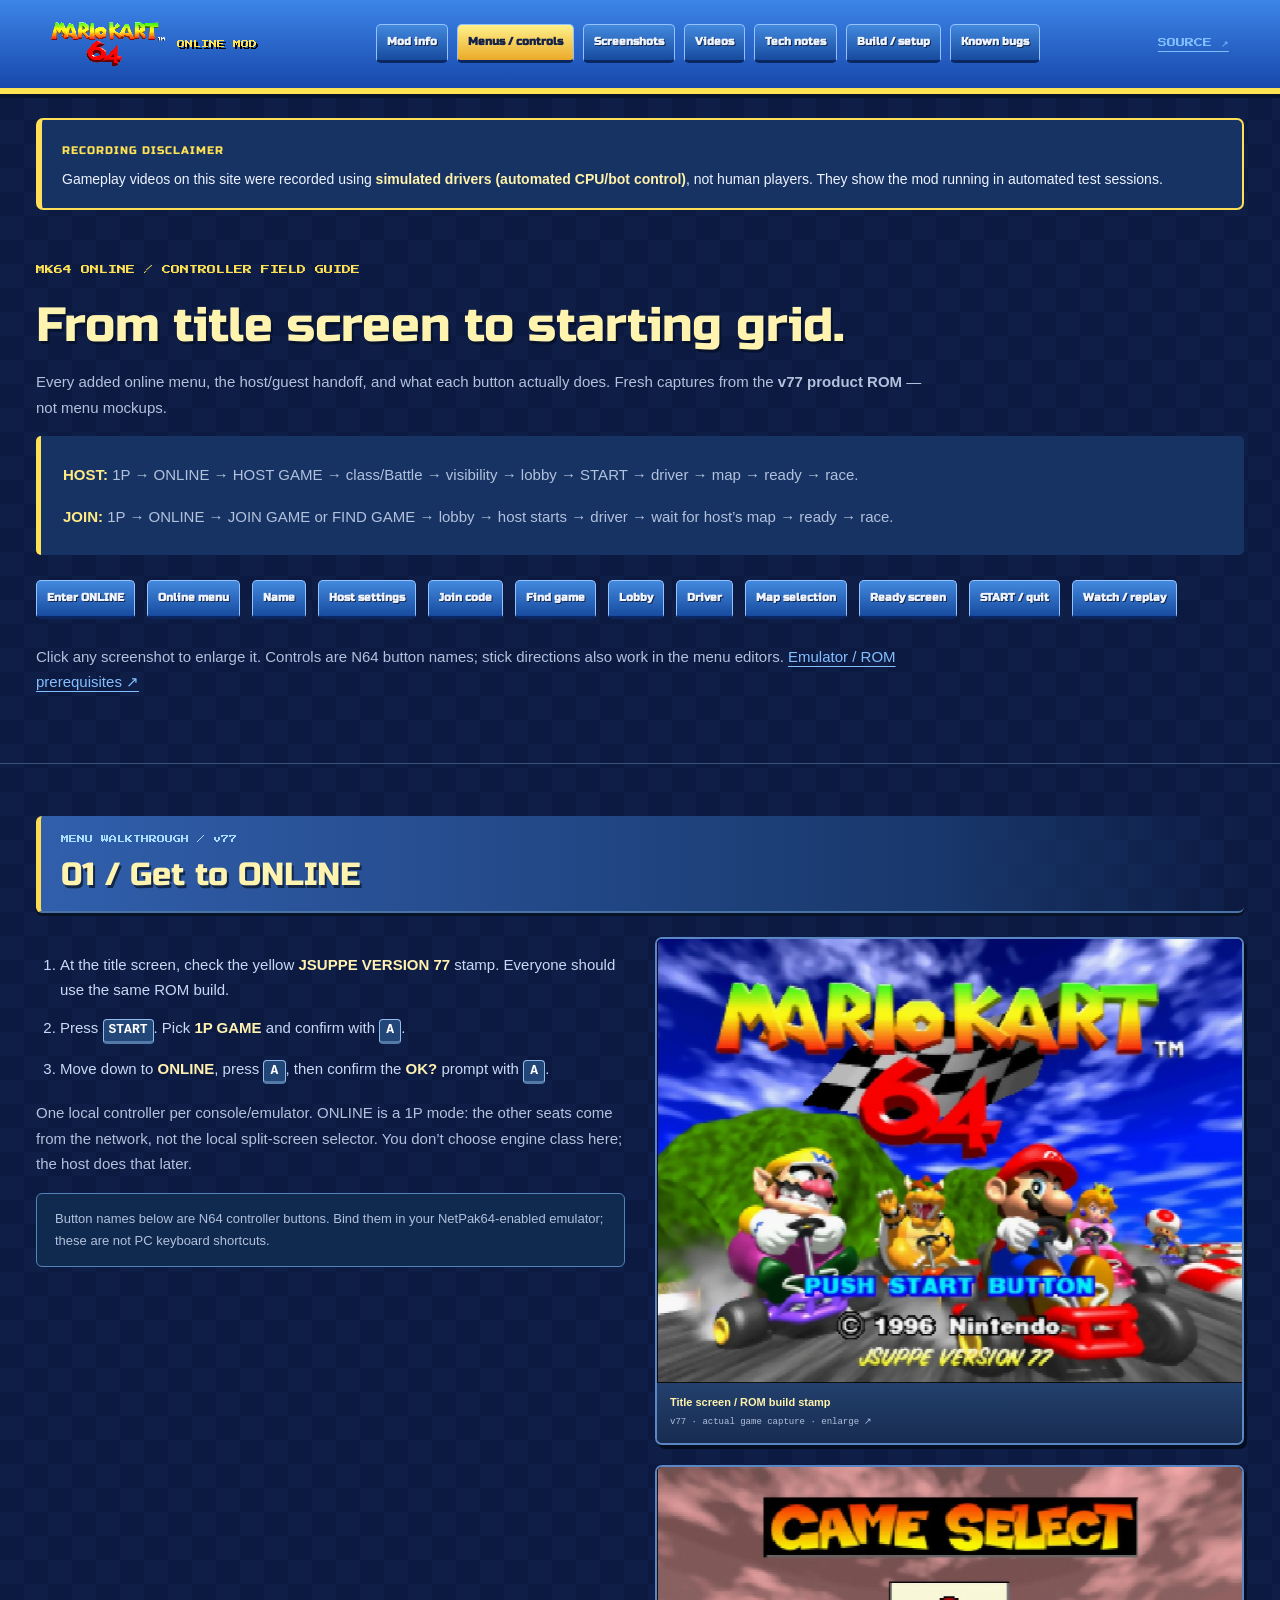
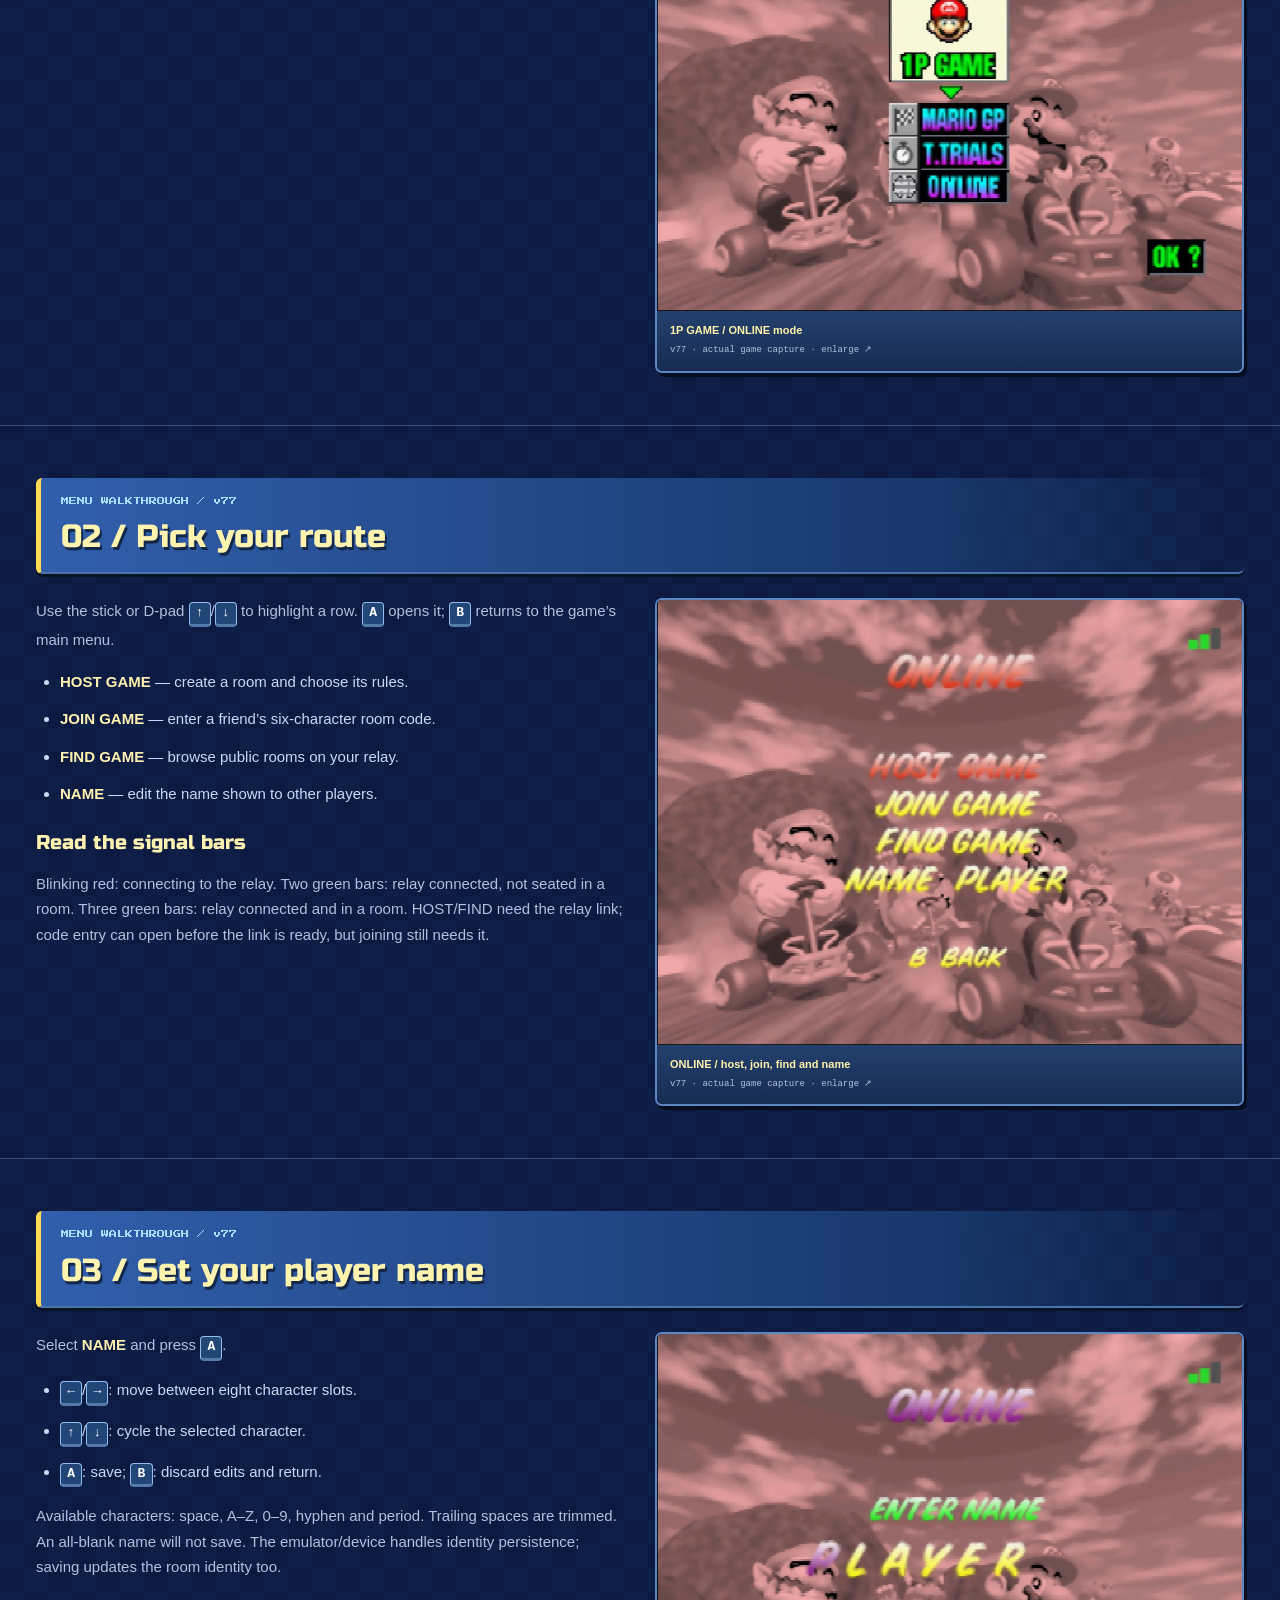
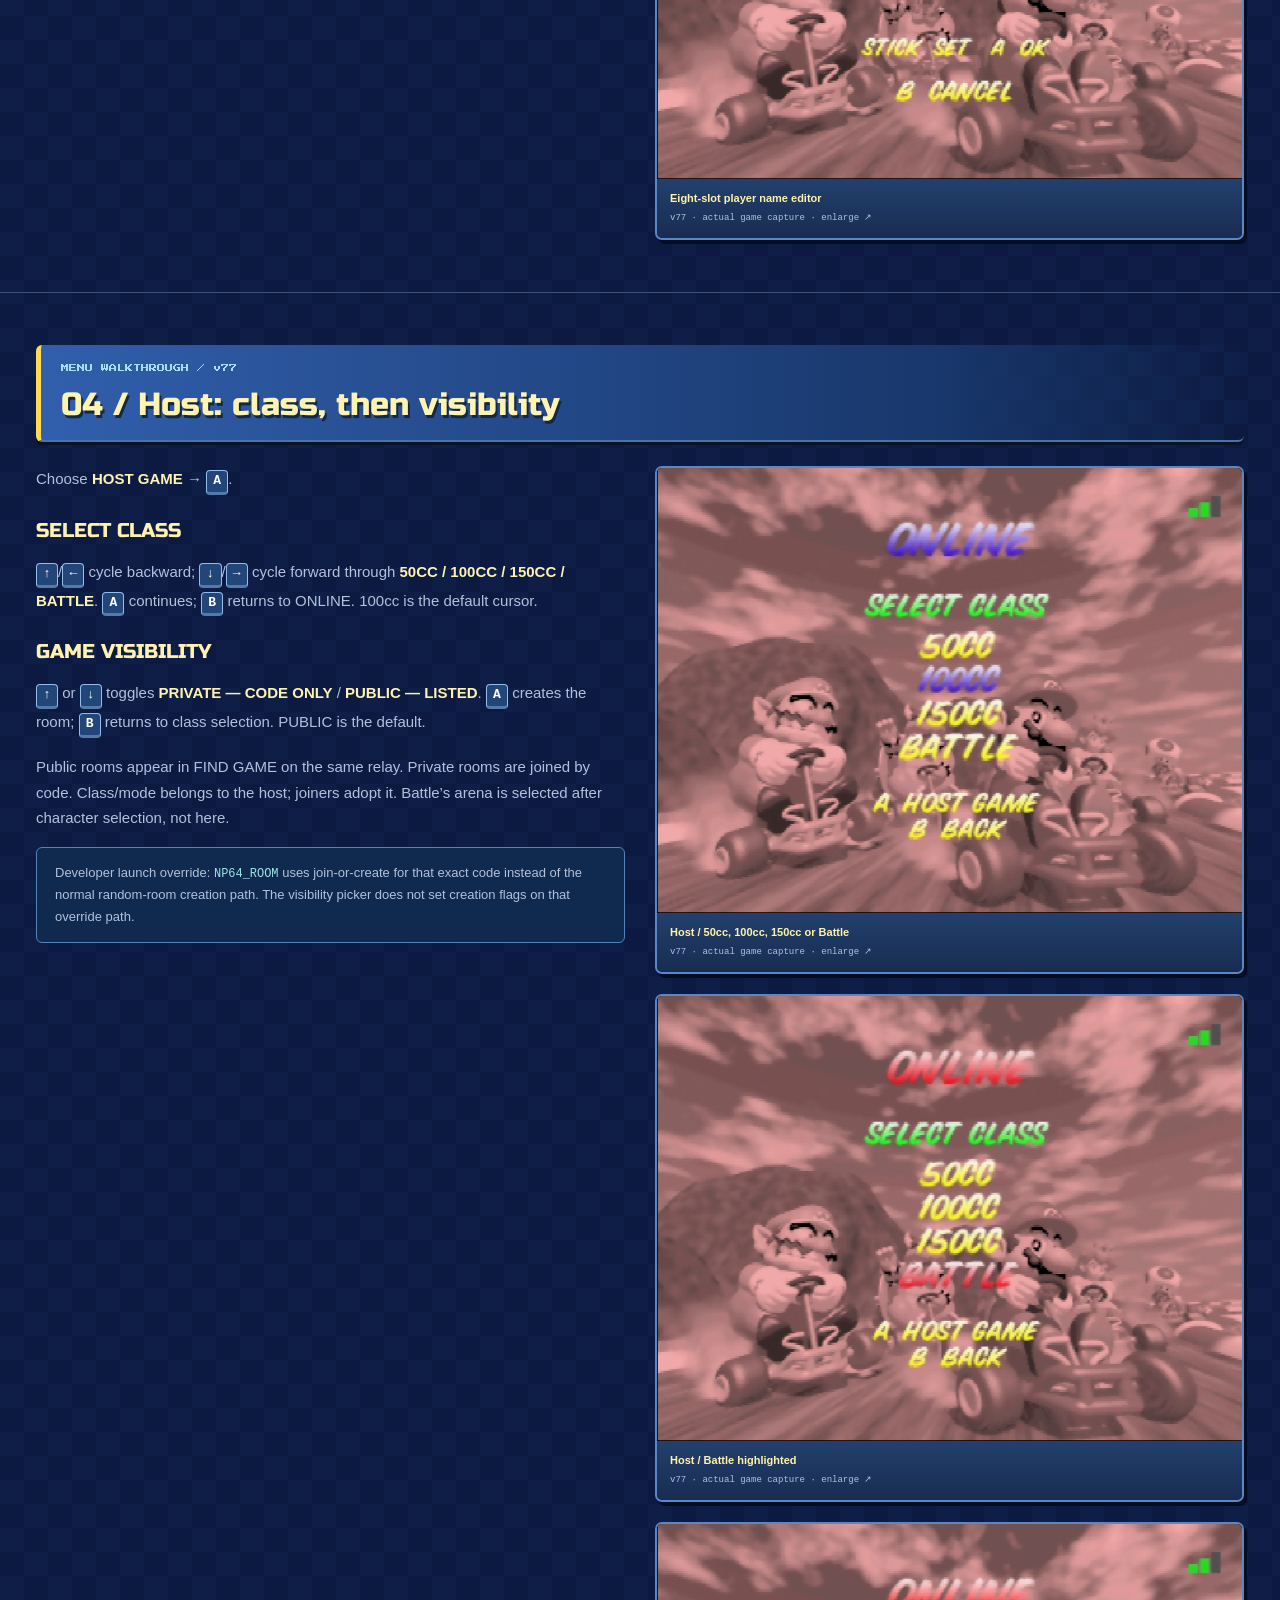
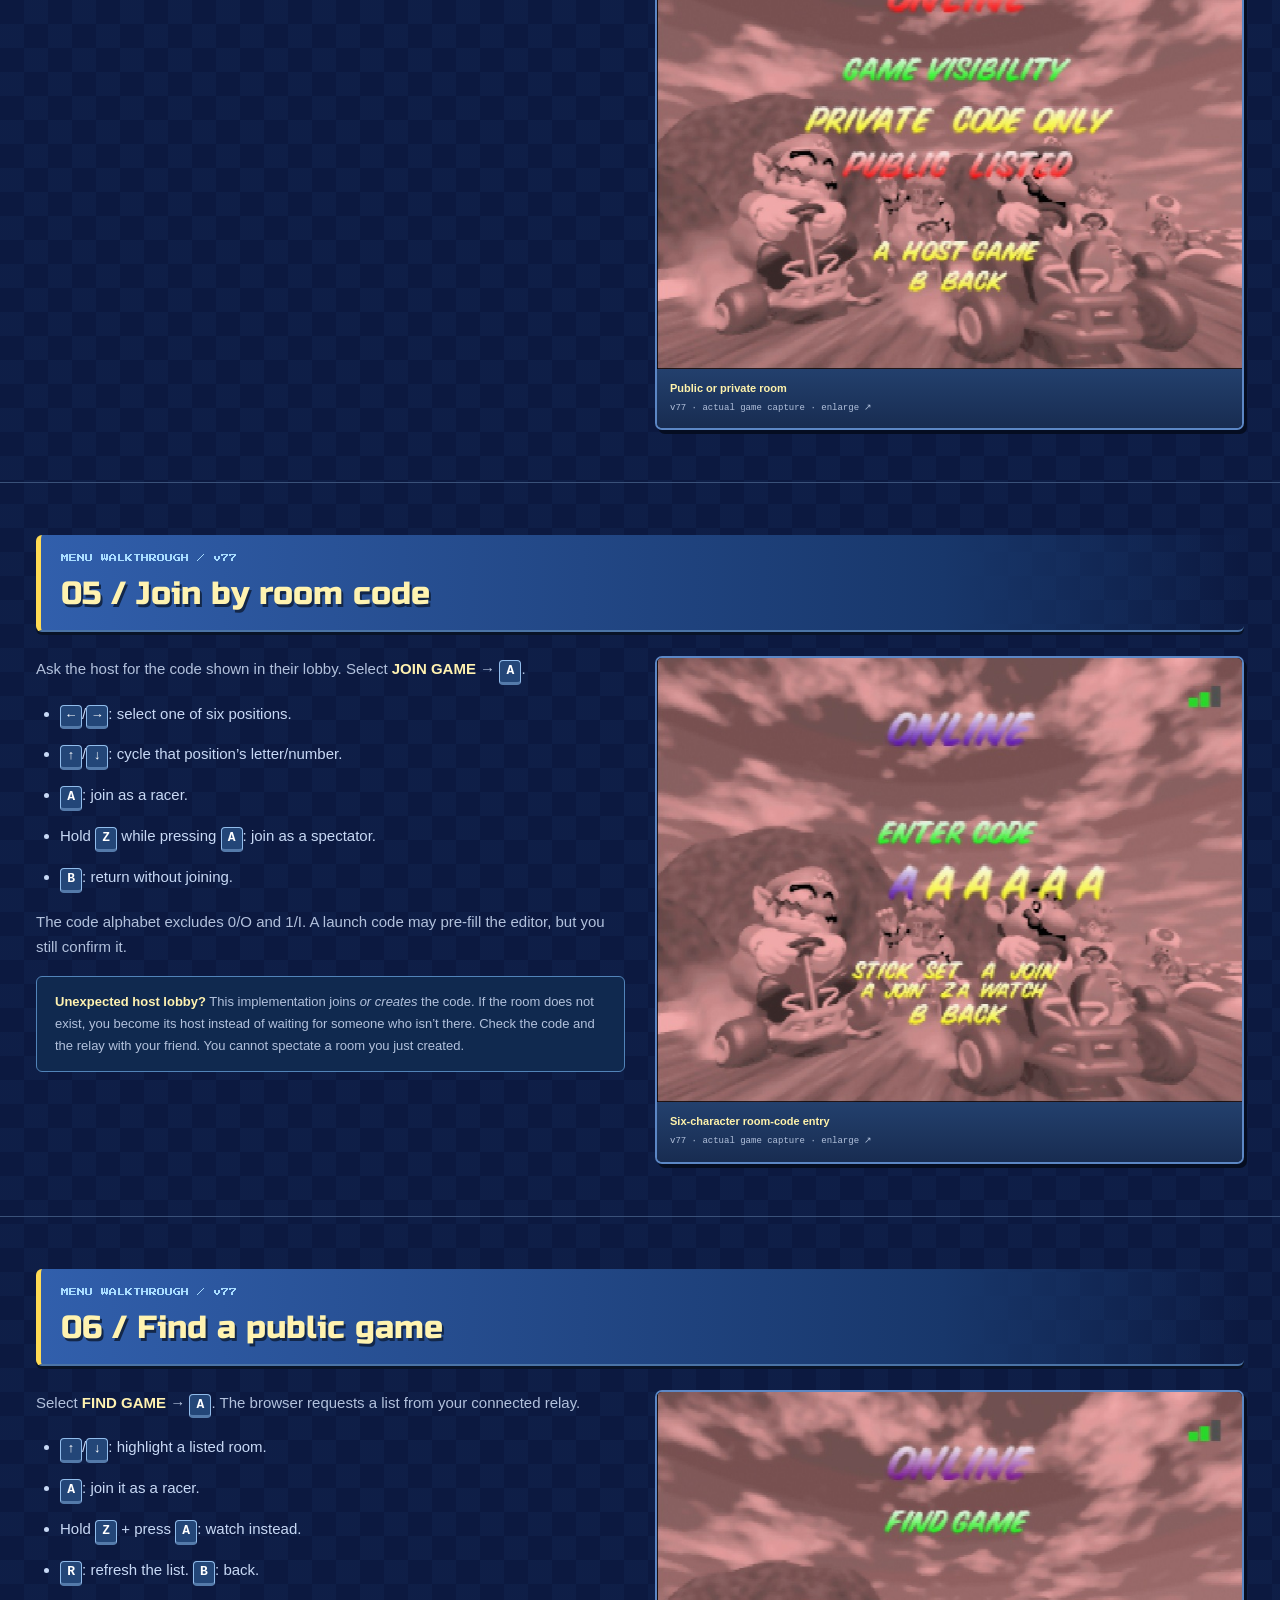
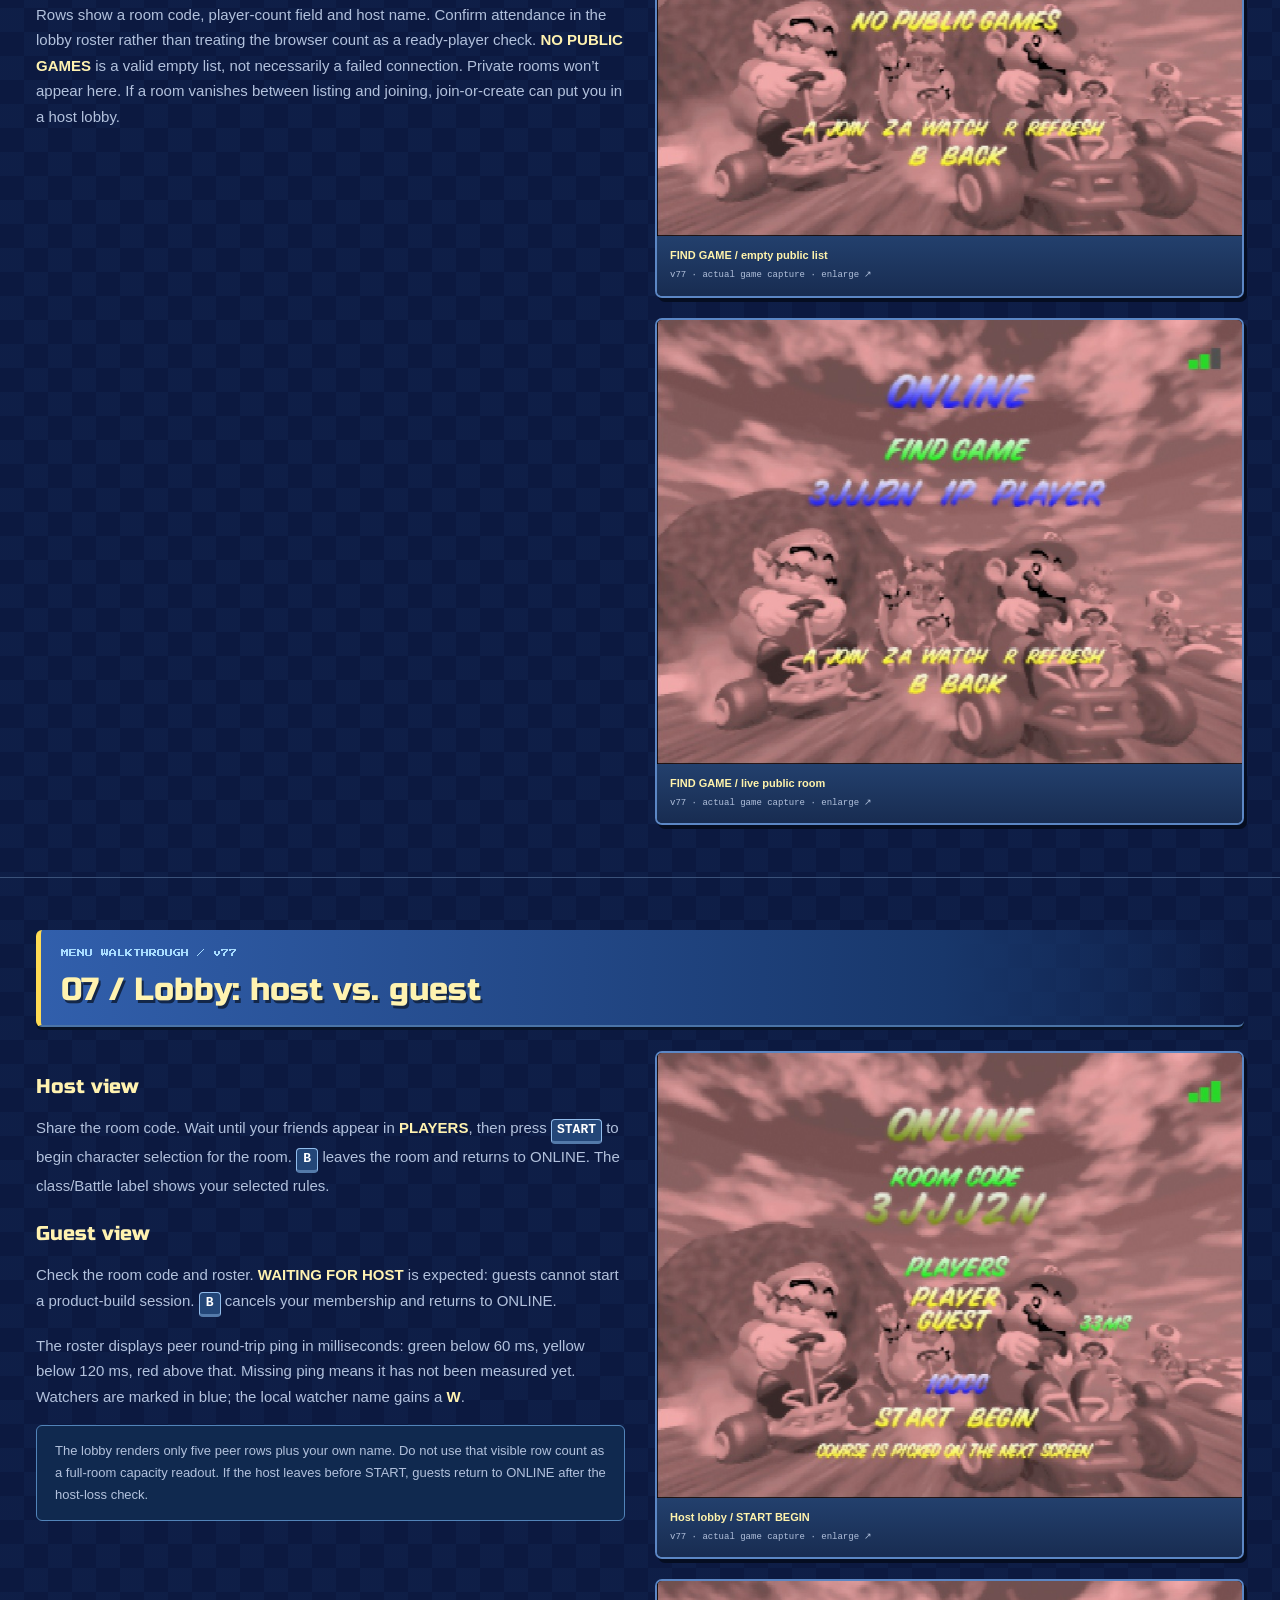
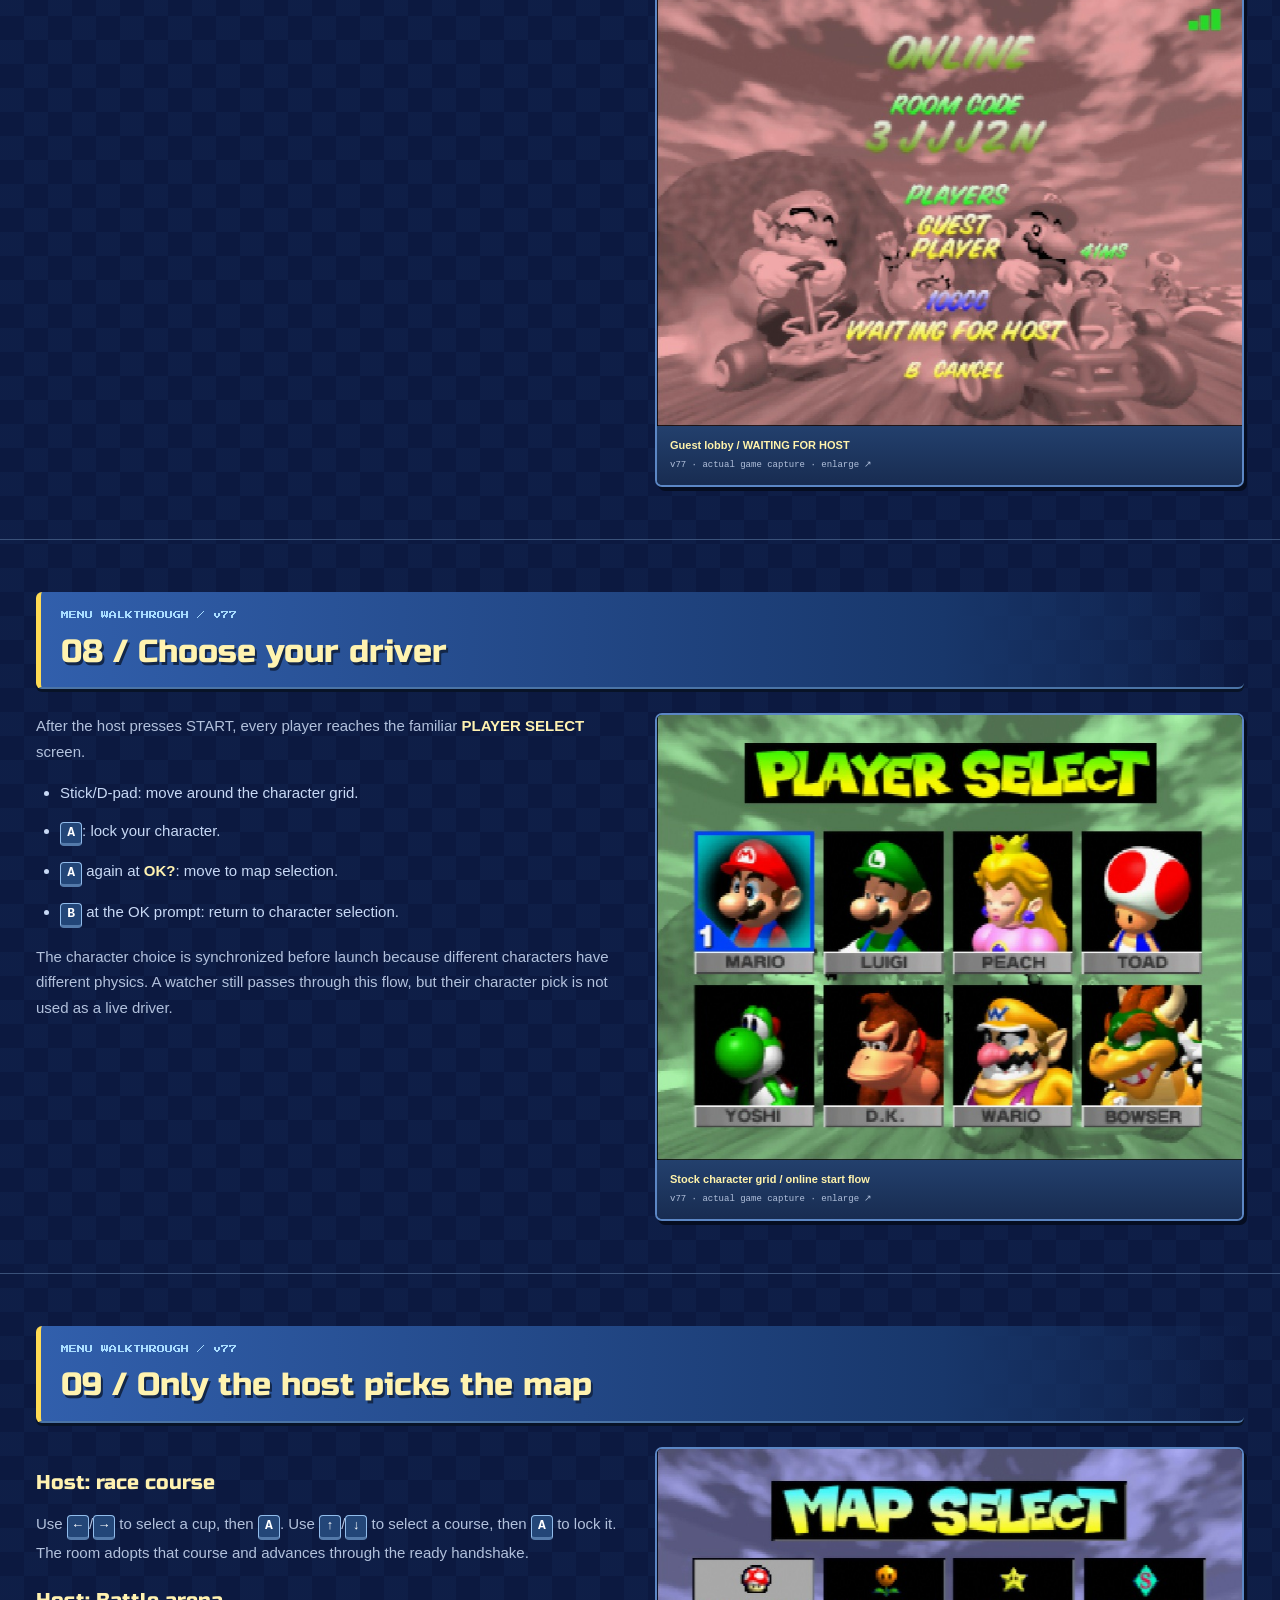
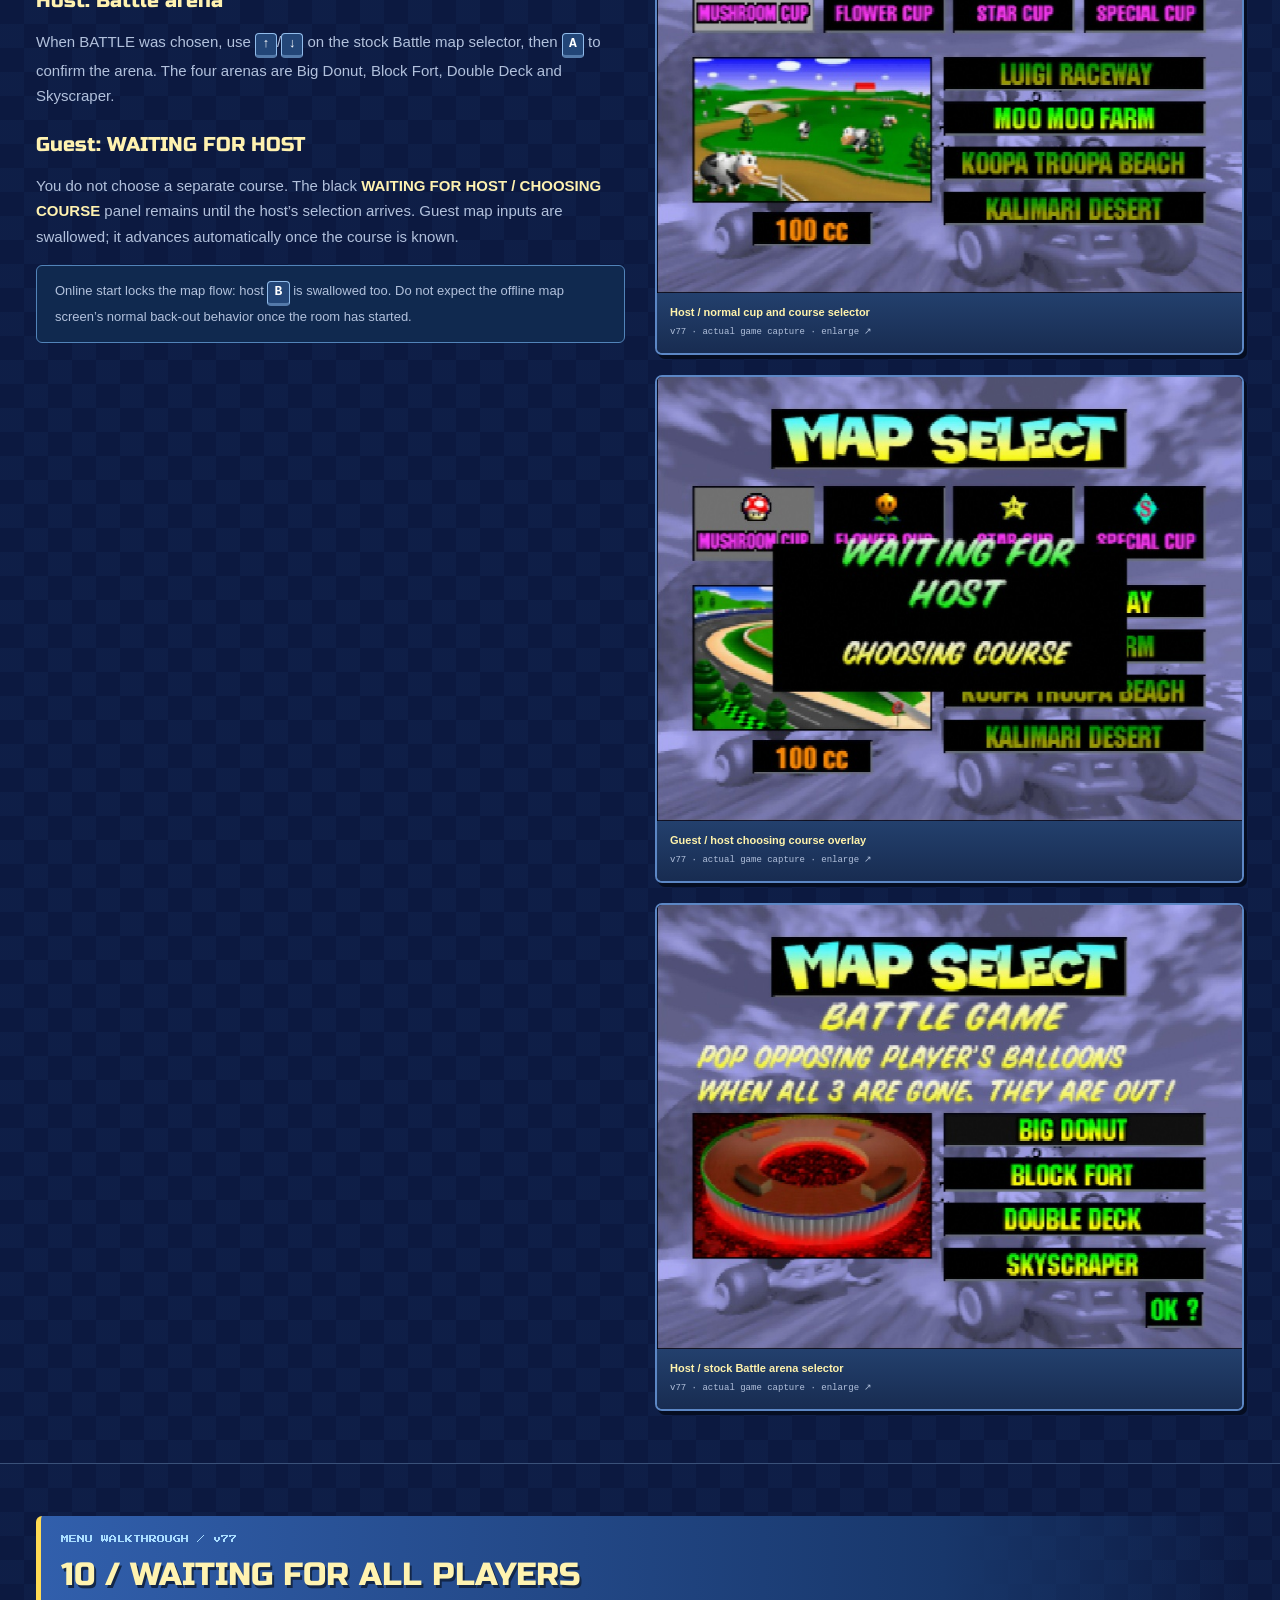
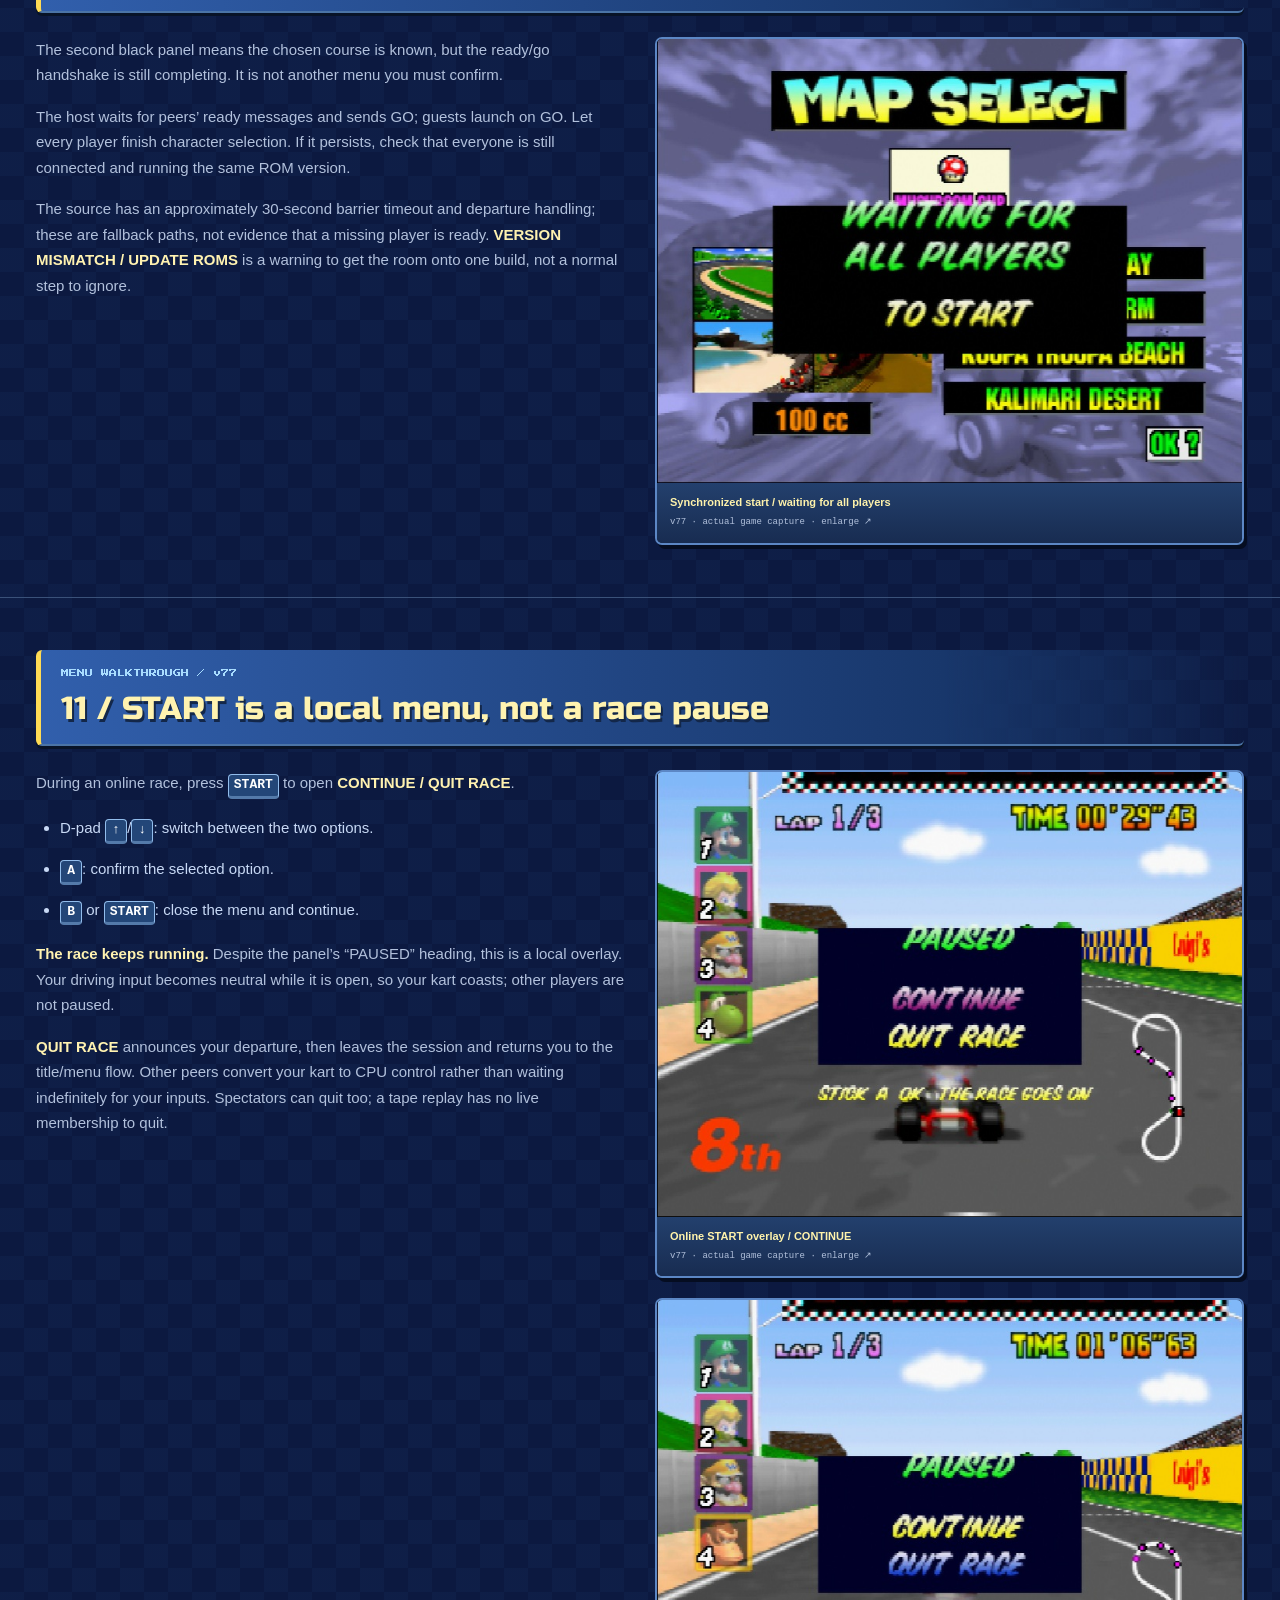
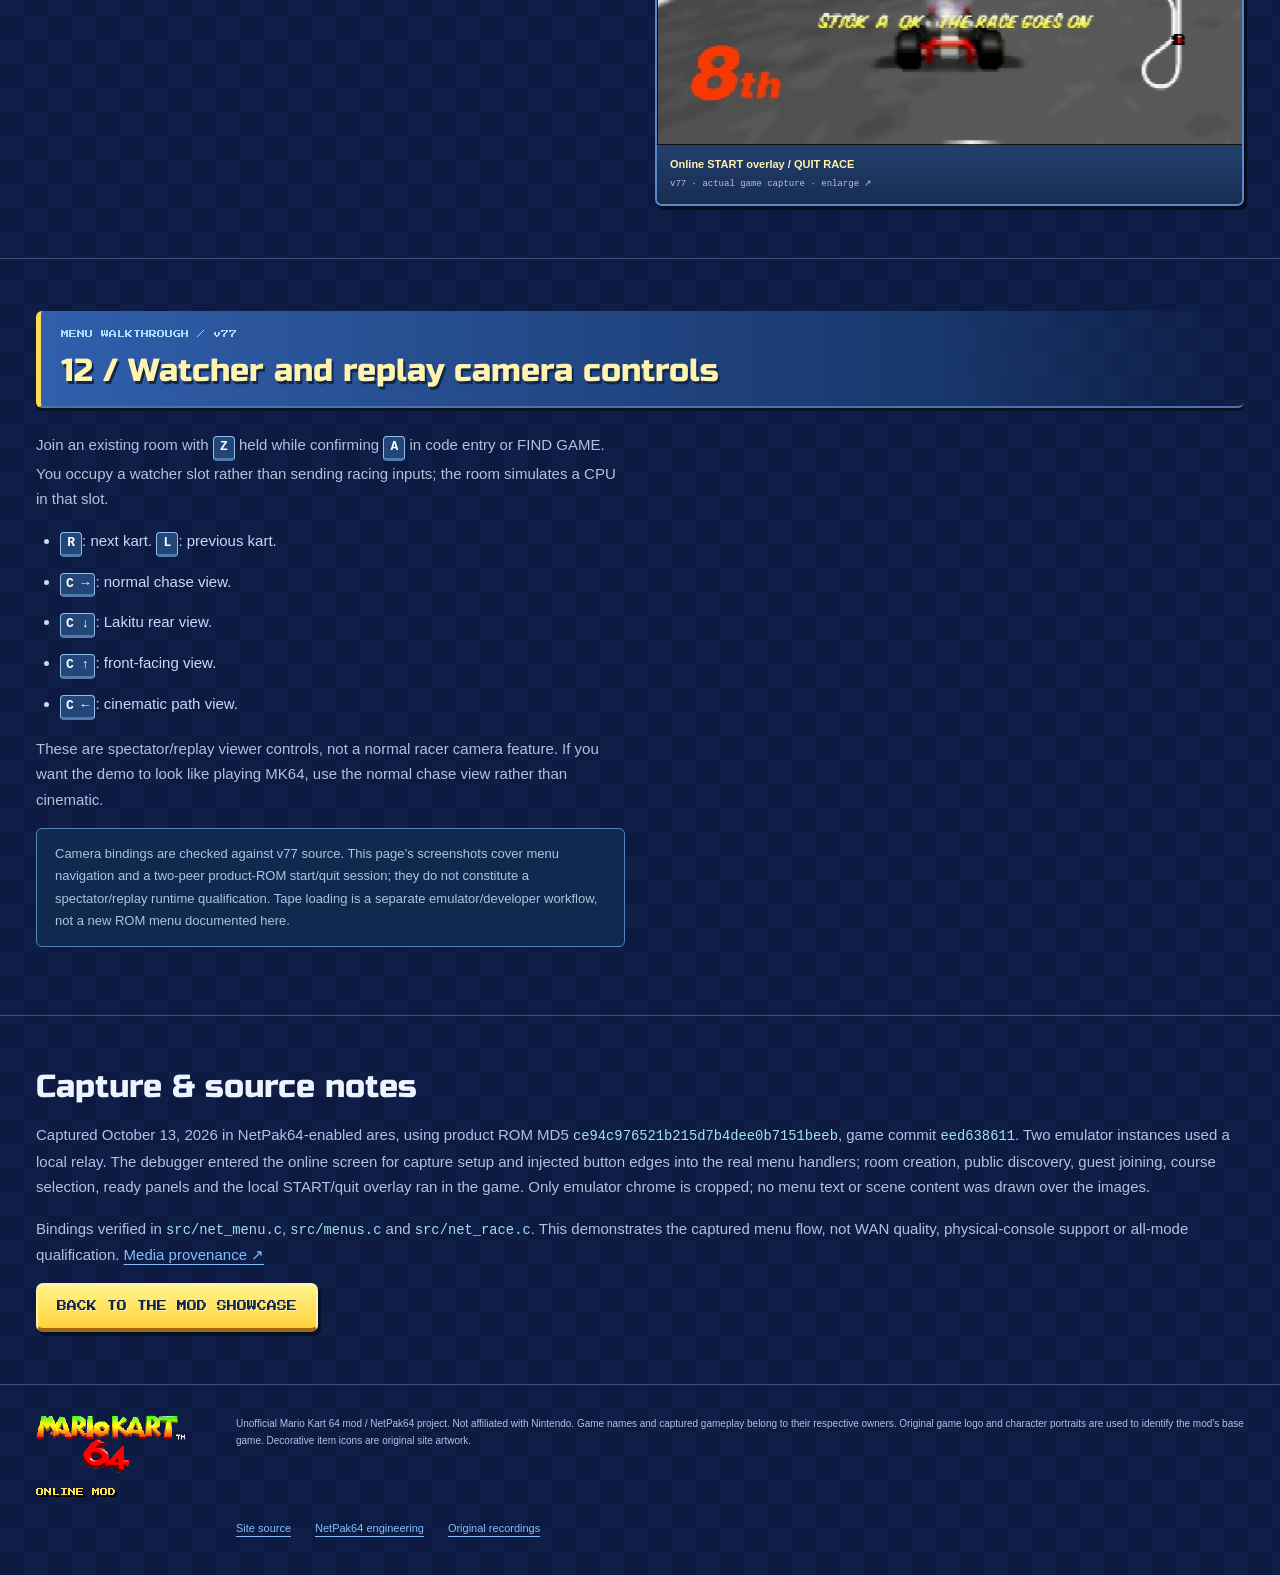
==== commit 07b3ae6c: "docs: prominently disclose simulated drivers in recordings" ====
--- a/menus.html
+++ b/menus.html
@@ -1,2 +1,2 @@
-<!doctype html><html lang="en"><head><meta charset="utf-8"><meta name="viewport" content="width=device-width,initial-scale=1"><meta name="theme-color" content="#245bcb"><meta name="description" content="MK64 Online v77 menu walkthrough: 19 real screenshots, N64 controller bindings, hosting, room codes, public discovery, host/guest lobbies, map selection and quitting."><meta property="og:title" content="Mario Kart 64 Online | NetPak64 mod"><meta property="og:description" content="v76 dev build. Screenshots, race and Battle videos, technical notes, and known bugs."><meta property="og:image" content="https://jsuppe.github.io/mk64-online/assets/screens/v77-player-view.jpg"><title>MK64 Online — Menu & controller guide / v77</title><link rel="icon" href="assets/mark.svg"><link rel="stylesheet" href="assets/site.css?v=menus1"><script src="assets/site.js" defer></script></head><body><a class="skip" href="#main">Skip to content</a><header><a class="brand" href="index.html" aria-label="Mario Kart 64 Online home"><img src="assets/game/MK64InGameTitle.png" alt="Mario Kart 64"><span>ONLINE MOD</span></a><nav aria-label="Main"><a href="index.html#features">Mod info</a><a href="menus.html" aria-current="page">Menus / controls</a><a href="index.html#screens">Screenshots</a><a href="index.html#videos">Videos</a><a href="index.html#technical">Tech notes</a><a href="index.html#build">Build / setup</a><a href="index.html#bugs">Known bugs</a></nav><a class="source-link" href="https://github.com/jsuppe/mk64-netpak64/tree/netpak64">SOURCE ↗</a></header>
-<main id="main"><section class="menu-intro"><p class="pixel-label">MK64 ONLINE / CONTROLLER FIELD GUIDE</p><h1>From title screen to starting grid.</h1><p>Every added online menu, the host/guest handoff, and what each button actually does. Fresh captures from the <strong>v77 product ROM</strong> — not menu mockups.</p><div class="menu-routes"><p><strong>HOST:</strong> 1P → ONLINE → HOST GAME → class/Battle → visibility → lobby → START → driver → map → ready → race.</p><p><strong>JOIN:</strong> 1P → ONLINE → JOIN GAME or FIND GAME → lobby → host starts → driver → wait for host’s map → ready → race.</p></div><nav class="menu-toc" aria-label="Walkthrough chapters"><a href="#entry">Enter ONLINE</a><a href="#main">Online menu</a><a href="#name">Name</a><a href="#host">Host settings</a><a href="#join">Join code</a><a href="#find">Find game</a><a href="#lobby">Lobby</a><a href="#character">Driver</a><a href="#course">Map selection</a><a href="#ready">Ready screen</a><a href="#startmenu">START / quit</a><a href="#watch">Watch / replay</a></nav><p>Click any screenshot to enlarge it. Controls are N64 button names; stick directions also work in the menu editors. <a href="index.html#build">Emulator / ROM prerequisites ↗</a></p></section><section class="menu-step" id="entry"><div class="section-title"><div><p class="pixel-label">MENU WALKTHROUGH / v77</p><h2>01 / Get to ONLINE</h2></div></div><div class="menu-layout"><div class="menu-copy"><ol><li>At the title screen, check the yellow <strong>JSUPPE VERSION 77</strong> stamp. Everyone should use the same ROM build.</li><li>Press <kbd>START</kbd>. Pick <strong>1P GAME</strong> and confirm with <kbd>A</kbd>.</li><li>Move down to <strong>ONLINE</strong>, press <kbd>A</kbd>, then confirm the <strong>OK?</strong> prompt with <kbd>A</kbd>.</li></ol><p>One local controller per console/emulator. ONLINE is a 1P mode: the other seats come from the network, not the local split-screen selector. You don’t choose engine class here; the host does that later.</p><p class="menu-note">Button names below are N64 controller buttons. Bind them in your NetPak64-enabled emulator; these are not PC keyboard shortcuts.</p></div><div class="menu-captures"><button class="shot" data-full="assets/menus/title-version.jpg" data-caption="Title screen / ROM build stamp — v77 product ROM, actual emulator capture; click to enlarge."><img src="assets/menus/title-version.jpg" width="750" height="570" loading="lazy" alt="Title screen / ROM build stamp"><span><strong>Title screen / ROM build stamp</strong><small>v77 · actual game capture · enlarge ↗</small></span></button><button class="shot" data-full="assets/menus/online-mode.jpg" data-caption="1P GAME / ONLINE mode — v77 product ROM, actual emulator capture; click to enlarge."><img src="assets/menus/online-mode.jpg" width="750" height="570" loading="lazy" alt="1P GAME / ONLINE mode"><span><strong>1P GAME / ONLINE mode</strong><small>v77 · actual game capture · enlarge ↗</small></span></button></div></div></section><section class="menu-step" id="main"><div class="section-title"><div><p class="pixel-label">MENU WALKTHROUGH / v77</p><h2>02 / Pick your route</h2></div></div><div class="menu-layout"><div class="menu-copy"><p>Use the stick or D-pad <kbd>↑</kbd>/<kbd>↓</kbd> to highlight a row. <kbd>A</kbd> opens it; <kbd>B</kbd> returns to the game’s main menu.</p><ul><li><strong>HOST GAME</strong> — create a room and choose its rules.</li><li><strong>JOIN GAME</strong> — enter a friend’s six-character room code.</li><li><strong>FIND GAME</strong> — browse public rooms on your relay.</li><li><strong>NAME</strong> — edit the name shown to other players.</li></ul><h3>Read the signal bars</h3><p>Blinking red: connecting to the relay. Two green bars: relay connected, not seated in a room. Three green bars: relay connected and in a room. HOST/FIND need the relay link; code entry can open before the link is ready, but joining still needs it.</p></div><div class="menu-captures"><button class="shot" data-full="assets/menus/online.jpg" data-caption="ONLINE / host, join, find and name — v77 product ROM, actual emulator capture; click to enlarge."><img src="assets/menus/online.jpg" width="750" height="570" loading="lazy" alt="ONLINE / host, join, find and name"><span><strong>ONLINE / host, join, find and name</strong><small>v77 · actual game capture · enlarge ↗</small></span></button></div></div></section><section class="menu-step" id="name"><div class="section-title"><div><p class="pixel-label">MENU WALKTHROUGH / v77</p><h2>03 / Set your player name</h2></div></div><div class="menu-layout"><div class="menu-copy"><p>Select <strong>NAME</strong> and press <kbd>A</kbd>.</p><ul><li><kbd>←</kbd>/<kbd>→</kbd>: move between eight character slots.</li><li><kbd>↑</kbd>/<kbd>↓</kbd>: cycle the selected character.</li><li><kbd>A</kbd>: save; <kbd>B</kbd>: discard edits and return.</li></ul><p>Available characters: space, A–Z, 0–9, hyphen and period. Trailing spaces are trimmed. An all-blank name will not save. The emulator/device handles identity persistence; saving updates the room identity too.</p></div><div class="menu-captures"><button class="shot" data-full="assets/menus/name-entry.jpg" data-caption="Eight-slot player name editor — v77 product ROM, actual emulator capture; click to enlarge."><img src="assets/menus/name-entry.jpg" width="750" height="570" loading="lazy" alt="Eight-slot player name editor"><span><strong>Eight-slot player name editor</strong><small>v77 · actual game capture · enlarge ↗</small></span></button></div></div></section><section class="menu-step" id="host"><div class="section-title"><div><p class="pixel-label">MENU WALKTHROUGH / v77</p><h2>04 / Host: class, then visibility</h2></div></div><div class="menu-layout"><div class="menu-copy"><p>Choose <strong>HOST GAME</strong> → <kbd>A</kbd>.</p><h3>SELECT CLASS</h3><p><kbd>↑</kbd>/<kbd>←</kbd> cycle backward; <kbd>↓</kbd>/<kbd>→</kbd> cycle forward through <strong>50CC / 100CC / 150CC / BATTLE</strong>. <kbd>A</kbd> continues; <kbd>B</kbd> returns to ONLINE. 100cc is the default cursor.</p><h3>GAME VISIBILITY</h3><p><kbd>↑</kbd> or <kbd>↓</kbd> toggles <strong>PRIVATE — CODE ONLY</strong> / <strong>PUBLIC — LISTED</strong>. <kbd>A</kbd> creates the room; <kbd>B</kbd> returns to class selection. PUBLIC is the default.</p><p>Public rooms appear in FIND GAME on the same relay. Private rooms are joined by code. Class/mode belongs to the host; joiners adopt it. Battle’s arena is selected after character selection, not here.</p><p class="menu-note">Developer launch override: <code>NP64_ROOM</code> uses join-or-create for that exact code instead of the normal random-room creation path. The visibility picker does not set creation flags on that override path.</p></div><div class="menu-captures"><button class="shot" data-full="assets/menus/host-class.jpg" data-caption="Host / 50cc, 100cc, 150cc or Battle — v77 product ROM, actual emulator capture; click to enlarge."><img src="assets/menus/host-class.jpg" width="750" height="570" loading="lazy" alt="Host / 50cc, 100cc, 150cc or Battle"><span><strong>Host / 50cc, 100cc, 150cc or Battle</strong><small>v77 · actual game capture · enlarge ↗</small></span></button><button class="shot" data-full="assets/menus/host-battle.jpg" data-caption="Host / Battle highlighted — v77 product ROM, actual emulator capture; click to enlarge."><img src="assets/menus/host-battle.jpg" width="750" height="570" loading="lazy" alt="Host / Battle highlighted"><span><strong>Host / Battle highlighted</strong><small>v77 · actual game capture · enlarge ↗</small></span></button><button class="shot" data-full="assets/menus/visibility.jpg" data-caption="Public or private room — v77 product ROM, actual emulator capture; click to enlarge."><img src="assets/menus/visibility.jpg" width="750" height="570" loading="lazy" alt="Public or private room"><span><strong>Public or private room</strong><small>v77 · actual game capture · enlarge ↗</small></span></button></div></div></section><section class="menu-step" id="join"><div class="section-title"><div><p class="pixel-label">MENU WALKTHROUGH / v77</p><h2>05 / Join by room code</h2></div></div><div class="menu-layout"><div class="menu-copy"><p>Ask the host for the code shown in their lobby. Select <strong>JOIN GAME</strong> → <kbd>A</kbd>.</p><ul><li><kbd>←</kbd>/<kbd>→</kbd>: select one of six positions.</li><li><kbd>↑</kbd>/<kbd>↓</kbd>: cycle that position’s letter/number.</li><li><kbd>A</kbd>: join as a racer.</li><li>Hold <kbd>Z</kbd> while pressing <kbd>A</kbd>: join as a spectator.</li><li><kbd>B</kbd>: return without joining.</li></ul><p>The code alphabet excludes 0/O and 1/I. A launch code may pre-fill the editor, but you still confirm it.</p><p class="menu-note"><strong>Unexpected host lobby?</strong> This implementation joins <em>or creates</em> the code. If the room does not exist, you become its host instead of waiting for someone who isn’t there. Check the code and the relay with your friend. You cannot spectate a room you just created.</p></div><div class="menu-captures"><button class="shot" data-full="assets/menus/join-code.jpg" data-caption="Six-character room-code entry — v77 product ROM, actual emulator capture; click to enlarge."><img src="assets/menus/join-code.jpg" width="750" height="570" loading="lazy" alt="Six-character room-code entry"><span><strong>Six-character room-code entry</strong><small>v77 · actual game capture · enlarge ↗</small></span></button></div></div></section><section class="menu-step" id="find"><div class="section-title"><div><p class="pixel-label">MENU WALKTHROUGH / v77</p><h2>06 / Find a public game</h2></div></div><div class="menu-layout"><div class="menu-copy"><p>Select <strong>FIND GAME</strong> → <kbd>A</kbd>. The browser requests a list from your connected relay.</p><ul><li><kbd>↑</kbd>/<kbd>↓</kbd>: highlight a listed room.</li><li><kbd>A</kbd>: join it as a racer.</li><li>Hold <kbd>Z</kbd> + press <kbd>A</kbd>: watch instead.</li><li><kbd>R</kbd>: refresh the list. <kbd>B</kbd>: back.</li></ul><p>Rows show a room code, player-count field and host name. Confirm attendance in the lobby roster rather than treating the browser count as a ready-player check. <strong>NO PUBLIC GAMES</strong> is a valid empty list, not necessarily a failed connection. Private rooms won’t appear here. If a room vanishes between listing and joining, join-or-create can put you in a host lobby.</p></div><div class="menu-captures"><button class="shot" data-full="assets/menus/find-empty.jpg" data-caption="FIND GAME / empty public list — v77 product ROM, actual emulator capture; click to enlarge."><img src="assets/menus/find-empty.jpg" width="750" height="570" loading="lazy" alt="FIND GAME / empty public list"><span><strong>FIND GAME / empty public list</strong><small>v77 · actual game capture · enlarge ↗</small></span></button><button class="shot" data-full="assets/menus/find-listed.jpg" data-caption="FIND GAME / live public room — v77 product ROM, actual emulator capture; click to enlarge."><img src="assets/menus/find-listed.jpg" width="750" height="570" loading="lazy" alt="FIND GAME / live public room"><span><strong>FIND GAME / live public room</strong><small>v77 · actual game capture · enlarge ↗</small></span></button></div></div></section><section class="menu-step" id="lobby"><div class="section-title"><div><p class="pixel-label">MENU WALKTHROUGH / v77</p><h2>07 / Lobby: host vs. guest</h2></div></div><div class="menu-layout"><div class="menu-copy"><h3>Host view</h3><p>Share the room code. Wait until your friends appear in <strong>PLAYERS</strong>, then press <kbd>START</kbd> to begin character selection for the room. <kbd>B</kbd> leaves the room and returns to ONLINE. The class/Battle label shows your selected rules.</p><h3>Guest view</h3><p>Check the room code and roster. <strong>WAITING FOR HOST</strong> is expected: guests cannot start a product-build session. <kbd>B</kbd> cancels your membership and returns to ONLINE.</p><p>The roster displays peer round-trip ping in milliseconds: green below 60 ms, yellow below 120 ms, red above that. Missing ping means it has not been measured yet. Watchers are marked in blue; the local watcher name gains a <strong>W</strong>.</p><p class="menu-note">The lobby renders only five peer rows plus your own name. Do not use that visible row count as a full-room capacity readout. If the host leaves before START, guests return to ONLINE after the host-loss check.</p></div><div class="menu-captures"><button class="shot" data-full="assets/menus/host-roster.jpg" data-caption="Host lobby / START BEGIN — v77 product ROM, actual emulator capture; click to enlarge."><img src="assets/menus/host-roster.jpg" width="750" height="570" loading="lazy" alt="Host lobby / START BEGIN"><span><strong>Host lobby / START BEGIN</strong><small>v77 · actual game capture · enlarge ↗</small></span></button><button class="shot" data-full="assets/menus/guest-lobby.jpg" data-caption="Guest lobby / WAITING FOR HOST — v77 product ROM, actual emulator capture; click to enlarge."><img src="assets/menus/guest-lobby.jpg" width="750" height="570" loading="lazy" alt="Guest lobby / WAITING FOR HOST"><span><strong>Guest lobby / WAITING FOR HOST</strong><small>v77 · actual game capture · enlarge ↗</small></span></button></div></div></section><section class="menu-step" id="character"><div class="section-title"><div><p class="pixel-label">MENU WALKTHROUGH / v77</p><h2>08 / Choose your driver</h2></div></div><div class="menu-layout"><div class="menu-copy"><p>After the host presses START, every player reaches the familiar <strong>PLAYER SELECT</strong> screen.</p><ul><li>Stick/D-pad: move around the character grid.</li><li><kbd>A</kbd>: lock your character.</li><li><kbd>A</kbd> again at <strong>OK?</strong>: move to map selection.</li><li><kbd>B</kbd> at the OK prompt: return to character selection.</li></ul><p>The character choice is synchronized before launch because different characters have different physics. A watcher still passes through this flow, but their character pick is not used as a live driver.</p></div><div class="menu-captures"><button class="shot" data-full="assets/menus/character-select.jpg" data-caption="Stock character grid / online start flow — v77 product ROM, actual emulator capture; click to enlarge."><img src="assets/menus/character-select.jpg" width="750" height="570" loading="lazy" alt="Stock character grid / online start flow"><span><strong>Stock character grid / online start flow</strong><small>v77 · actual game capture · enlarge ↗</small></span></button></div></div></section><section class="menu-step" id="course"><div class="section-title"><div><p class="pixel-label">MENU WALKTHROUGH / v77</p><h2>09 / Only the host picks the map</h2></div></div><div class="menu-layout"><div class="menu-copy"><h3>Host: race course</h3><p>Use <kbd>←</kbd>/<kbd>→</kbd> to select a cup, then <kbd>A</kbd>. Use <kbd>↑</kbd>/<kbd>↓</kbd> to select a course, then <kbd>A</kbd> to lock it. The room adopts that course and advances through the ready handshake.</p><h3>Host: Battle arena</h3><p>When BATTLE was chosen, use <kbd>↑</kbd>/<kbd>↓</kbd> on the stock Battle map selector, then <kbd>A</kbd> to confirm the arena. The four arenas are Big Donut, Block Fort, Double Deck and Skyscraper.</p><h3>Guest: WAITING FOR HOST</h3><p>You do not choose a separate course. The black <strong>WAITING FOR HOST / CHOOSING COURSE</strong> panel remains until the host’s selection arrives. Guest map inputs are swallowed; it advances automatically once the course is known.</p><p class="menu-note">Online start locks the map flow: host <kbd>B</kbd> is swallowed too. Do not expect the offline map screen’s normal back-out behavior once the room has started.</p></div><div class="menu-captures"><button class="shot" data-full="assets/menus/course-select.jpg" data-caption="Host / normal cup and course selector — v77 product ROM, actual emulator capture; click to enlarge."><img src="assets/menus/course-select.jpg" width="750" height="570" loading="lazy" alt="Host / normal cup and course selector"><span><strong>Host / normal cup and course selector</strong><small>v77 · actual game capture · enlarge ↗</small></span></button><button class="shot" data-full="assets/menus/waiting-host.jpg" data-caption="Guest / host choosing course overlay — v77 product ROM, actual emulator capture; click to enlarge."><img src="assets/menus/waiting-host.jpg" width="750" height="570" loading="lazy" alt="Guest / host choosing course overlay"><span><strong>Guest / host choosing course overlay</strong><small>v77 · actual game capture · enlarge ↗</small></span></button><button class="shot" data-full="assets/menus/battle-arena-select.jpg" data-caption="Host / stock Battle arena selector — v77 product ROM, actual emulator capture; click to enlarge."><img src="assets/menus/battle-arena-select.jpg" width="750" height="570" loading="lazy" alt="Host / stock Battle arena selector"><span><strong>Host / stock Battle arena selector</strong><small>v77 · actual game capture · enlarge ↗</small></span></button></div></div></section><section class="menu-step" id="ready"><div class="section-title"><div><p class="pixel-label">MENU WALKTHROUGH / v77</p><h2>10 / WAITING FOR ALL PLAYERS</h2></div></div><div class="menu-layout"><div class="menu-copy"><p>The second black panel means the chosen course is known, but the ready/go handshake is still completing. It is not another menu you must confirm.</p><p>The host waits for peers’ ready messages and sends GO; guests launch on GO. Let every player finish character selection. If it persists, check that everyone is still connected and running the same ROM version.</p><p>The source has an approximately 30-second barrier timeout and departure handling; these are fallback paths, not evidence that a missing player is ready. <strong>VERSION MISMATCH / UPDATE ROMS</strong> is a warning to get the room onto one build, not a normal step to ignore.</p></div><div class="menu-captures"><button class="shot" data-full="assets/menus/waiting-players.jpg" data-caption="Synchronized start / waiting for all players — v77 product ROM, actual emulator capture; click to enlarge."><img src="assets/menus/waiting-players.jpg" width="750" height="570" loading="lazy" alt="Synchronized start / waiting for all players"><span><strong>Synchronized start / waiting for all players</strong><small>v77 · actual game capture · enlarge ↗</small></span></button></div></div></section><section class="menu-step" id="startmenu"><div class="section-title"><div><p class="pixel-label">MENU WALKTHROUGH / v77</p><h2>11 / START is a local menu, not a race pause</h2></div></div><div class="menu-layout"><div class="menu-copy"><p>During an online race, press <kbd>START</kbd> to open <strong>CONTINUE / QUIT RACE</strong>.</p><ul><li>D-pad <kbd>↑</kbd>/<kbd>↓</kbd>: switch between the two options.</li><li><kbd>A</kbd>: confirm the selected option.</li><li><kbd>B</kbd> or <kbd>START</kbd>: close the menu and continue.</li></ul><p><strong>The race keeps running.</strong> Despite the panel’s “PAUSED” heading, this is a local overlay. Your driving input becomes neutral while it is open, so your kart coasts; other players are not paused.</p><p><strong>QUIT RACE</strong> announces your departure, then leaves the session and returns you to the title/menu flow. Other peers convert your kart to CPU control rather than waiting indefinitely for your inputs. Spectators can quit too; a tape replay has no live membership to quit.</p></div><div class="menu-captures"><button class="shot" data-full="assets/menus/online-start-menu.jpg" data-caption="Online START overlay / CONTINUE — v77 product ROM, actual emulator capture; click to enlarge."><img src="assets/menus/online-start-menu.jpg" width="750" height="570" loading="lazy" alt="Online START overlay / CONTINUE"><span><strong>Online START overlay / CONTINUE</strong><small>v77 · actual game capture · enlarge ↗</small></span></button><button class="shot" data-full="assets/menus/online-quit-menu.jpg" data-caption="Online START overlay / QUIT RACE — v77 product ROM, actual emulator capture; click to enlarge."><img src="assets/menus/online-quit-menu.jpg" width="750" height="570" loading="lazy" alt="Online START overlay / QUIT RACE"><span><strong>Online START overlay / QUIT RACE</strong><small>v77 · actual game capture · enlarge ↗</small></span></button></div></div></section><section class="menu-step" id="watch"><div class="section-title"><div><p class="pixel-label">MENU WALKTHROUGH / v77</p><h2>12 / Watcher and replay camera controls</h2></div></div><div class="menu-layout"><div class="menu-copy"><p>Join an existing room with <kbd>Z</kbd> held while confirming <kbd>A</kbd> in code entry or FIND GAME. You occupy a watcher slot rather than sending racing inputs; the room simulates a CPU in that slot.</p><ul><li><kbd>R</kbd>: next kart. <kbd>L</kbd>: previous kart.</li><li><kbd>C →</kbd>: normal chase view.</li><li><kbd>C ↓</kbd>: Lakitu rear view.</li><li><kbd>C ↑</kbd>: front-facing view.</li><li><kbd>C ←</kbd>: cinematic path view.</li></ul><p>These are spectator/replay viewer controls, not a normal racer camera feature. If you want the demo to look like playing MK64, use the normal chase view rather than cinematic.</p><p class="menu-note">Camera bindings are checked against v77 source. This page’s screenshots cover menu navigation and a two-peer product-ROM start/quit session; they do not constitute a spectator/replay runtime qualification. Tape loading is a separate emulator/developer workflow, not a new ROM menu documented here.</p></div><div class="menu-captures"></div></div></section><section><h2>Capture & source notes</h2><p>Captured October 13, 2026 in NetPak64-enabled ares, using product ROM MD5 <code>ce94c976521b215d7b4dee0b7151beeb</code>, game commit <code>eed638611</code>. Two emulator instances used a local relay. The debugger entered the online screen for capture setup and injected button edges into the real menu handlers; room creation, public discovery, guest joining, course selection, ready panels and the local START/quit overlay ran in the game. Only emulator chrome is cropped; no menu text or scene content was drawn over the images.</p><p>Bindings verified in <code>src/net_menu.c</code>, <code>src/menus.c</code> and <code>src/net_race.c</code>. This demonstrates the captured menu flow, not WAN quality, physical-console support or all-mode qualification. <a href="docs/MEDIA.md">Media provenance ↗</a></p><a class="button yellow" href="index.html">BACK TO THE MOD SHOWCASE</a></section></main><footer><div class="brand"><img src="assets/game/MK64InGameTitle.png" alt="Mario Kart 64"><span>ONLINE MOD</span></div><p>Unofficial Mario Kart 64 mod / NetPak64 project. Not affiliated with Nintendo. Game names and captured gameplay belong to their respective owners. Original game logo and character portraits are used to identify the mod’s base game. Decorative item icons are original site artwork.</p><div><a href="https://github.com/jsuppe/mk64-online">Site source</a><a href="https://jsuppe.github.io/netpak64/">NetPak64 engineering</a><a href="https://github.com/jsuppe/netpak64/releases/tag/showcase-2026-10-12">Original recordings</a></div></footer><dialog id="viewer" aria-labelledby="viewer-caption"><button id="close-viewer" aria-label="Close screenshot">✕ CLOSE</button><img id="viewer-image" alt=""><p id="viewer-caption"></p></dialog></body></html>+<!doctype html><html lang="en"><head><meta charset="utf-8"><meta name="viewport" content="width=device-width,initial-scale=1"><meta name="theme-color" content="#245bcb"><meta name="description" content="MK64 Online v77 menu walkthrough: 19 real screenshots, N64 controller bindings, hosting, room codes, public discovery, host/guest lobbies, map selection and quitting."><meta property="og:title" content="Mario Kart 64 Online | NetPak64 mod"><meta property="og:description" content="v76 dev build. Screenshots, race and Battle videos, technical notes, and known bugs."><meta property="og:image" content="https://jsuppe.github.io/mk64-online/assets/screens/v77-player-view.jpg"><title>MK64 Online — Menu & controller guide / v77</title><link rel="icon" href="assets/mark.svg"><link rel="stylesheet" href="assets/site.css?v=notice1"><script src="assets/site.js" defer></script></head><body><a class="skip" href="#main">Skip to content</a><header><a class="brand" href="index.html" aria-label="Mario Kart 64 Online home"><img src="assets/game/MK64InGameTitle.png" alt="Mario Kart 64"><span>ONLINE MOD</span></a><nav aria-label="Main"><a href="index.html#features">Mod info</a><a href="menus.html" aria-current="page">Menus / controls</a><a href="index.html#screens">Screenshots</a><a href="index.html#videos">Videos</a><a href="index.html#technical">Tech notes</a><a href="index.html#build">Build / setup</a><a href="index.html#bugs">Known bugs</a></nav><a class="source-link" href="https://github.com/jsuppe/mk64-netpak64/tree/netpak64">SOURCE ↗</a></header>
+<main id="main"><aside class="recording-notice" aria-label="Recording disclaimer"><strong>RECORDING DISCLAIMER</strong><p>Gameplay videos on this site were recorded using <strong>simulated drivers (automated CPU/bot control)</strong>, not human players. They show the mod running in automated test sessions.</p></aside><section class="menu-intro"><p class="pixel-label">MK64 ONLINE / CONTROLLER FIELD GUIDE</p><h1>From title screen to starting grid.</h1><p>Every added online menu, the host/guest handoff, and what each button actually does. Fresh captures from the <strong>v77 product ROM</strong> — not menu mockups.</p><div class="menu-routes"><p><strong>HOST:</strong> 1P → ONLINE → HOST GAME → class/Battle → visibility → lobby → START → driver → map → ready → race.</p><p><strong>JOIN:</strong> 1P → ONLINE → JOIN GAME or FIND GAME → lobby → host starts → driver → wait for host’s map → ready → race.</p></div><nav class="menu-toc" aria-label="Walkthrough chapters"><a href="#entry">Enter ONLINE</a><a href="#main">Online menu</a><a href="#name">Name</a><a href="#host">Host settings</a><a href="#join">Join code</a><a href="#find">Find game</a><a href="#lobby">Lobby</a><a href="#character">Driver</a><a href="#course">Map selection</a><a href="#ready">Ready screen</a><a href="#startmenu">START / quit</a><a href="#watch">Watch / replay</a></nav><p>Click any screenshot to enlarge it. Controls are N64 button names; stick directions also work in the menu editors. <a href="index.html#build">Emulator / ROM prerequisites ↗</a></p></section><section class="menu-step" id="entry"><div class="section-title"><div><p class="pixel-label">MENU WALKTHROUGH / v77</p><h2>01 / Get to ONLINE</h2></div></div><div class="menu-layout"><div class="menu-copy"><ol><li>At the title screen, check the yellow <strong>JSUPPE VERSION 77</strong> stamp. Everyone should use the same ROM build.</li><li>Press <kbd>START</kbd>. Pick <strong>1P GAME</strong> and confirm with <kbd>A</kbd>.</li><li>Move down to <strong>ONLINE</strong>, press <kbd>A</kbd>, then confirm the <strong>OK?</strong> prompt with <kbd>A</kbd>.</li></ol><p>One local controller per console/emulator. ONLINE is a 1P mode: the other seats come from the network, not the local split-screen selector. You don’t choose engine class here; the host does that later.</p><p class="menu-note">Button names below are N64 controller buttons. Bind them in your NetPak64-enabled emulator; these are not PC keyboard shortcuts.</p></div><div class="menu-captures"><button class="shot" data-full="assets/menus/title-version.jpg" data-caption="Title screen / ROM build stamp — v77 product ROM, actual emulator capture; click to enlarge."><img src="assets/menus/title-version.jpg" width="750" height="570" loading="lazy" alt="Title screen / ROM build stamp"><span><strong>Title screen / ROM build stamp</strong><small>v77 · actual game capture · enlarge ↗</small></span></button><button class="shot" data-full="assets/menus/online-mode.jpg" data-caption="1P GAME / ONLINE mode — v77 product ROM, actual emulator capture; click to enlarge."><img src="assets/menus/online-mode.jpg" width="750" height="570" loading="lazy" alt="1P GAME / ONLINE mode"><span><strong>1P GAME / ONLINE mode</strong><small>v77 · actual game capture · enlarge ↗</small></span></button></div></div></section><section class="menu-step" id="main"><div class="section-title"><div><p class="pixel-label">MENU WALKTHROUGH / v77</p><h2>02 / Pick your route</h2></div></div><div class="menu-layout"><div class="menu-copy"><p>Use the stick or D-pad <kbd>↑</kbd>/<kbd>↓</kbd> to highlight a row. <kbd>A</kbd> opens it; <kbd>B</kbd> returns to the game’s main menu.</p><ul><li><strong>HOST GAME</strong> — create a room and choose its rules.</li><li><strong>JOIN GAME</strong> — enter a friend’s six-character room code.</li><li><strong>FIND GAME</strong> — browse public rooms on your relay.</li><li><strong>NAME</strong> — edit the name shown to other players.</li></ul><h3>Read the signal bars</h3><p>Blinking red: connecting to the relay. Two green bars: relay connected, not seated in a room. Three green bars: relay connected and in a room. HOST/FIND need the relay link; code entry can open before the link is ready, but joining still needs it.</p></div><div class="menu-captures"><button class="shot" data-full="assets/menus/online.jpg" data-caption="ONLINE / host, join, find and name — v77 product ROM, actual emulator capture; click to enlarge."><img src="assets/menus/online.jpg" width="750" height="570" loading="lazy" alt="ONLINE / host, join, find and name"><span><strong>ONLINE / host, join, find and name</strong><small>v77 · actual game capture · enlarge ↗</small></span></button></div></div></section><section class="menu-step" id="name"><div class="section-title"><div><p class="pixel-label">MENU WALKTHROUGH / v77</p><h2>03 / Set your player name</h2></div></div><div class="menu-layout"><div class="menu-copy"><p>Select <strong>NAME</strong> and press <kbd>A</kbd>.</p><ul><li><kbd>←</kbd>/<kbd>→</kbd>: move between eight character slots.</li><li><kbd>↑</kbd>/<kbd>↓</kbd>: cycle the selected character.</li><li><kbd>A</kbd>: save; <kbd>B</kbd>: discard edits and return.</li></ul><p>Available characters: space, A–Z, 0–9, hyphen and period. Trailing spaces are trimmed. An all-blank name will not save. The emulator/device handles identity persistence; saving updates the room identity too.</p></div><div class="menu-captures"><button class="shot" data-full="assets/menus/name-entry.jpg" data-caption="Eight-slot player name editor — v77 product ROM, actual emulator capture; click to enlarge."><img src="assets/menus/name-entry.jpg" width="750" height="570" loading="lazy" alt="Eight-slot player name editor"><span><strong>Eight-slot player name editor</strong><small>v77 · actual game capture · enlarge ↗</small></span></button></div></div></section><section class="menu-step" id="host"><div class="section-title"><div><p class="pixel-label">MENU WALKTHROUGH / v77</p><h2>04 / Host: class, then visibility</h2></div></div><div class="menu-layout"><div class="menu-copy"><p>Choose <strong>HOST GAME</strong> → <kbd>A</kbd>.</p><h3>SELECT CLASS</h3><p><kbd>↑</kbd>/<kbd>←</kbd> cycle backward; <kbd>↓</kbd>/<kbd>→</kbd> cycle forward through <strong>50CC / 100CC / 150CC / BATTLE</strong>. <kbd>A</kbd> continues; <kbd>B</kbd> returns to ONLINE. 100cc is the default cursor.</p><h3>GAME VISIBILITY</h3><p><kbd>↑</kbd> or <kbd>↓</kbd> toggles <strong>PRIVATE — CODE ONLY</strong> / <strong>PUBLIC — LISTED</strong>. <kbd>A</kbd> creates the room; <kbd>B</kbd> returns to class selection. PUBLIC is the default.</p><p>Public rooms appear in FIND GAME on the same relay. Private rooms are joined by code. Class/mode belongs to the host; joiners adopt it. Battle’s arena is selected after character selection, not here.</p><p class="menu-note">Developer launch override: <code>NP64_ROOM</code> uses join-or-create for that exact code instead of the normal random-room creation path. The visibility picker does not set creation flags on that override path.</p></div><div class="menu-captures"><button class="shot" data-full="assets/menus/host-class.jpg" data-caption="Host / 50cc, 100cc, 150cc or Battle — v77 product ROM, actual emulator capture; click to enlarge."><img src="assets/menus/host-class.jpg" width="750" height="570" loading="lazy" alt="Host / 50cc, 100cc, 150cc or Battle"><span><strong>Host / 50cc, 100cc, 150cc or Battle</strong><small>v77 · actual game capture · enlarge ↗</small></span></button><button class="shot" data-full="assets/menus/host-battle.jpg" data-caption="Host / Battle highlighted — v77 product ROM, actual emulator capture; click to enlarge."><img src="assets/menus/host-battle.jpg" width="750" height="570" loading="lazy" alt="Host / Battle highlighted"><span><strong>Host / Battle highlighted</strong><small>v77 · actual game capture · enlarge ↗</small></span></button><button class="shot" data-full="assets/menus/visibility.jpg" data-caption="Public or private room — v77 product ROM, actual emulator capture; click to enlarge."><img src="assets/menus/visibility.jpg" width="750" height="570" loading="lazy" alt="Public or private room"><span><strong>Public or private room</strong><small>v77 · actual game capture · enlarge ↗</small></span></button></div></div></section><section class="menu-step" id="join"><div class="section-title"><div><p class="pixel-label">MENU WALKTHROUGH / v77</p><h2>05 / Join by room code</h2></div></div><div class="menu-layout"><div class="menu-copy"><p>Ask the host for the code shown in their lobby. Select <strong>JOIN GAME</strong> → <kbd>A</kbd>.</p><ul><li><kbd>←</kbd>/<kbd>→</kbd>: select one of six positions.</li><li><kbd>↑</kbd>/<kbd>↓</kbd>: cycle that position’s letter/number.</li><li><kbd>A</kbd>: join as a racer.</li><li>Hold <kbd>Z</kbd> while pressing <kbd>A</kbd>: join as a spectator.</li><li><kbd>B</kbd>: return without joining.</li></ul><p>The code alphabet excludes 0/O and 1/I. A launch code may pre-fill the editor, but you still confirm it.</p><p class="menu-note"><strong>Unexpected host lobby?</strong> This implementation joins <em>or creates</em> the code. If the room does not exist, you become its host instead of waiting for someone who isn’t there. Check the code and the relay with your friend. You cannot spectate a room you just created.</p></div><div class="menu-captures"><button class="shot" data-full="assets/menus/join-code.jpg" data-caption="Six-character room-code entry — v77 product ROM, actual emulator capture; click to enlarge."><img src="assets/menus/join-code.jpg" width="750" height="570" loading="lazy" alt="Six-character room-code entry"><span><strong>Six-character room-code entry</strong><small>v77 · actual game capture · enlarge ↗</small></span></button></div></div></section><section class="menu-step" id="find"><div class="section-title"><div><p class="pixel-label">MENU WALKTHROUGH / v77</p><h2>06 / Find a public game</h2></div></div><div class="menu-layout"><div class="menu-copy"><p>Select <strong>FIND GAME</strong> → <kbd>A</kbd>. The browser requests a list from your connected relay.</p><ul><li><kbd>↑</kbd>/<kbd>↓</kbd>: highlight a listed room.</li><li><kbd>A</kbd>: join it as a racer.</li><li>Hold <kbd>Z</kbd> + press <kbd>A</kbd>: watch instead.</li><li><kbd>R</kbd>: refresh the list. <kbd>B</kbd>: back.</li></ul><p>Rows show a room code, player-count field and host name. Confirm attendance in the lobby roster rather than treating the browser count as a ready-player check. <strong>NO PUBLIC GAMES</strong> is a valid empty list, not necessarily a failed connection. Private rooms won’t appear here. If a room vanishes between listing and joining, join-or-create can put you in a host lobby.</p></div><div class="menu-captures"><button class="shot" data-full="assets/menus/find-empty.jpg" data-caption="FIND GAME / empty public list — v77 product ROM, actual emulator capture; click to enlarge."><img src="assets/menus/find-empty.jpg" width="750" height="570" loading="lazy" alt="FIND GAME / empty public list"><span><strong>FIND GAME / empty public list</strong><small>v77 · actual game capture · enlarge ↗</small></span></button><button class="shot" data-full="assets/menus/find-listed.jpg" data-caption="FIND GAME / live public room — v77 product ROM, actual emulator capture; click to enlarge."><img src="assets/menus/find-listed.jpg" width="750" height="570" loading="lazy" alt="FIND GAME / live public room"><span><strong>FIND GAME / live public room</strong><small>v77 · actual game capture · enlarge ↗</small></span></button></div></div></section><section class="menu-step" id="lobby"><div class="section-title"><div><p class="pixel-label">MENU WALKTHROUGH / v77</p><h2>07 / Lobby: host vs. guest</h2></div></div><div class="menu-layout"><div class="menu-copy"><h3>Host view</h3><p>Share the room code. Wait until your friends appear in <strong>PLAYERS</strong>, then press <kbd>START</kbd> to begin character selection for the room. <kbd>B</kbd> leaves the room and returns to ONLINE. The class/Battle label shows your selected rules.</p><h3>Guest view</h3><p>Check the room code and roster. <strong>WAITING FOR HOST</strong> is expected: guests cannot start a product-build session. <kbd>B</kbd> cancels your membership and returns to ONLINE.</p><p>The roster displays peer round-trip ping in milliseconds: green below 60 ms, yellow below 120 ms, red above that. Missing ping means it has not been measured yet. Watchers are marked in blue; the local watcher name gains a <strong>W</strong>.</p><p class="menu-note">The lobby renders only five peer rows plus your own name. Do not use that visible row count as a full-room capacity readout. If the host leaves before START, guests return to ONLINE after the host-loss check.</p></div><div class="menu-captures"><button class="shot" data-full="assets/menus/host-roster.jpg" data-caption="Host lobby / START BEGIN — v77 product ROM, actual emulator capture; click to enlarge."><img src="assets/menus/host-roster.jpg" width="750" height="570" loading="lazy" alt="Host lobby / START BEGIN"><span><strong>Host lobby / START BEGIN</strong><small>v77 · actual game capture · enlarge ↗</small></span></button><button class="shot" data-full="assets/menus/guest-lobby.jpg" data-caption="Guest lobby / WAITING FOR HOST — v77 product ROM, actual emulator capture; click to enlarge."><img src="assets/menus/guest-lobby.jpg" width="750" height="570" loading="lazy" alt="Guest lobby / WAITING FOR HOST"><span><strong>Guest lobby / WAITING FOR HOST</strong><small>v77 · actual game capture · enlarge ↗</small></span></button></div></div></section><section class="menu-step" id="character"><div class="section-title"><div><p class="pixel-label">MENU WALKTHROUGH / v77</p><h2>08 / Choose your driver</h2></div></div><div class="menu-layout"><div class="menu-copy"><p>After the host presses START, every player reaches the familiar <strong>PLAYER SELECT</strong> screen.</p><ul><li>Stick/D-pad: move around the character grid.</li><li><kbd>A</kbd>: lock your character.</li><li><kbd>A</kbd> again at <strong>OK?</strong>: move to map selection.</li><li><kbd>B</kbd> at the OK prompt: return to character selection.</li></ul><p>The character choice is synchronized before launch because different characters have different physics. A watcher still passes through this flow, but their character pick is not used as a live driver.</p></div><div class="menu-captures"><button class="shot" data-full="assets/menus/character-select.jpg" data-caption="Stock character grid / online start flow — v77 product ROM, actual emulator capture; click to enlarge."><img src="assets/menus/character-select.jpg" width="750" height="570" loading="lazy" alt="Stock character grid / online start flow"><span><strong>Stock character grid / online start flow</strong><small>v77 · actual game capture · enlarge ↗</small></span></button></div></div></section><section class="menu-step" id="course"><div class="section-title"><div><p class="pixel-label">MENU WALKTHROUGH / v77</p><h2>09 / Only the host picks the map</h2></div></div><div class="menu-layout"><div class="menu-copy"><h3>Host: race course</h3><p>Use <kbd>←</kbd>/<kbd>→</kbd> to select a cup, then <kbd>A</kbd>. Use <kbd>↑</kbd>/<kbd>↓</kbd> to select a course, then <kbd>A</kbd> to lock it. The room adopts that course and advances through the ready handshake.</p><h3>Host: Battle arena</h3><p>When BATTLE was chosen, use <kbd>↑</kbd>/<kbd>↓</kbd> on the stock Battle map selector, then <kbd>A</kbd> to confirm the arena. The four arenas are Big Donut, Block Fort, Double Deck and Skyscraper.</p><h3>Guest: WAITING FOR HOST</h3><p>You do not choose a separate course. The black <strong>WAITING FOR HOST / CHOOSING COURSE</strong> panel remains until the host’s selection arrives. Guest map inputs are swallowed; it advances automatically once the course is known.</p><p class="menu-note">Online start locks the map flow: host <kbd>B</kbd> is swallowed too. Do not expect the offline map screen’s normal back-out behavior once the room has started.</p></div><div class="menu-captures"><button class="shot" data-full="assets/menus/course-select.jpg" data-caption="Host / normal cup and course selector — v77 product ROM, actual emulator capture; click to enlarge."><img src="assets/menus/course-select.jpg" width="750" height="570" loading="lazy" alt="Host / normal cup and course selector"><span><strong>Host / normal cup and course selector</strong><small>v77 · actual game capture · enlarge ↗</small></span></button><button class="shot" data-full="assets/menus/waiting-host.jpg" data-caption="Guest / host choosing course overlay — v77 product ROM, actual emulator capture; click to enlarge."><img src="assets/menus/waiting-host.jpg" width="750" height="570" loading="lazy" alt="Guest / host choosing course overlay"><span><strong>Guest / host choosing course overlay</strong><small>v77 · actual game capture · enlarge ↗</small></span></button><button class="shot" data-full="assets/menus/battle-arena-select.jpg" data-caption="Host / stock Battle arena selector — v77 product ROM, actual emulator capture; click to enlarge."><img src="assets/menus/battle-arena-select.jpg" width="750" height="570" loading="lazy" alt="Host / stock Battle arena selector"><span><strong>Host / stock Battle arena selector</strong><small>v77 · actual game capture · enlarge ↗</small></span></button></div></div></section><section class="menu-step" id="ready"><div class="section-title"><div><p class="pixel-label">MENU WALKTHROUGH / v77</p><h2>10 / WAITING FOR ALL PLAYERS</h2></div></div><div class="menu-layout"><div class="menu-copy"><p>The second black panel means the chosen course is known, but the ready/go handshake is still completing. It is not another menu you must confirm.</p><p>The host waits for peers’ ready messages and sends GO; guests launch on GO. Let every player finish character selection. If it persists, check that everyone is still connected and running the same ROM version.</p><p>The source has an approximately 30-second barrier timeout and departure handling; these are fallback paths, not evidence that a missing player is ready. <strong>VERSION MISMATCH / UPDATE ROMS</strong> is a warning to get the room onto one build, not a normal step to ignore.</p></div><div class="menu-captures"><button class="shot" data-full="assets/menus/waiting-players.jpg" data-caption="Synchronized start / waiting for all players — v77 product ROM, actual emulator capture; click to enlarge."><img src="assets/menus/waiting-players.jpg" width="750" height="570" loading="lazy" alt="Synchronized start / waiting for all players"><span><strong>Synchronized start / waiting for all players</strong><small>v77 · actual game capture · enlarge ↗</small></span></button></div></div></section><section class="menu-step" id="startmenu"><div class="section-title"><div><p class="pixel-label">MENU WALKTHROUGH / v77</p><h2>11 / START is a local menu, not a race pause</h2></div></div><div class="menu-layout"><div class="menu-copy"><p>During an online race, press <kbd>START</kbd> to open <strong>CONTINUE / QUIT RACE</strong>.</p><ul><li>D-pad <kbd>↑</kbd>/<kbd>↓</kbd>: switch between the two options.</li><li><kbd>A</kbd>: confirm the selected option.</li><li><kbd>B</kbd> or <kbd>START</kbd>: close the menu and continue.</li></ul><p><strong>The race keeps running.</strong> Despite the panel’s “PAUSED” heading, this is a local overlay. Your driving input becomes neutral while it is open, so your kart coasts; other players are not paused.</p><p><strong>QUIT RACE</strong> announces your departure, then leaves the session and returns you to the title/menu flow. Other peers convert your kart to CPU control rather than waiting indefinitely for your inputs. Spectators can quit too; a tape replay has no live membership to quit.</p></div><div class="menu-captures"><button class="shot" data-full="assets/menus/online-start-menu.jpg" data-caption="Online START overlay / CONTINUE — v77 product ROM, actual emulator capture; click to enlarge."><img src="assets/menus/online-start-menu.jpg" width="750" height="570" loading="lazy" alt="Online START overlay / CONTINUE"><span><strong>Online START overlay / CONTINUE</strong><small>v77 · actual game capture · enlarge ↗</small></span></button><button class="shot" data-full="assets/menus/online-quit-menu.jpg" data-caption="Online START overlay / QUIT RACE — v77 product ROM, actual emulator capture; click to enlarge."><img src="assets/menus/online-quit-menu.jpg" width="750" height="570" loading="lazy" alt="Online START overlay / QUIT RACE"><span><strong>Online START overlay / QUIT RACE</strong><small>v77 · actual game capture · enlarge ↗</small></span></button></div></div></section><section class="menu-step" id="watch"><div class="section-title"><div><p class="pixel-label">MENU WALKTHROUGH / v77</p><h2>12 / Watcher and replay camera controls</h2></div></div><div class="menu-layout"><div class="menu-copy"><p>Join an existing room with <kbd>Z</kbd> held while confirming <kbd>A</kbd> in code entry or FIND GAME. You occupy a watcher slot rather than sending racing inputs; the room simulates a CPU in that slot.</p><ul><li><kbd>R</kbd>: next kart. <kbd>L</kbd>: previous kart.</li><li><kbd>C →</kbd>: normal chase view.</li><li><kbd>C ↓</kbd>: Lakitu rear view.</li><li><kbd>C ↑</kbd>: front-facing view.</li><li><kbd>C ←</kbd>: cinematic path view.</li></ul><p>These are spectator/replay viewer controls, not a normal racer camera feature. If you want the demo to look like playing MK64, use the normal chase view rather than cinematic.</p><p class="menu-note">Camera bindings are checked against v77 source. This page’s screenshots cover menu navigation and a two-peer product-ROM start/quit session; they do not constitute a spectator/replay runtime qualification. Tape loading is a separate emulator/developer workflow, not a new ROM menu documented here.</p></div><div class="menu-captures"></div></div></section><section><h2>Capture & source notes</h2><p>Captured October 13, 2026 in NetPak64-enabled ares, using product ROM MD5 <code>ce94c976521b215d7b4dee0b7151beeb</code>, game commit <code>eed638611</code>. Two emulator instances used a local relay. The debugger entered the online screen for capture setup and injected button edges into the real menu handlers; room creation, public discovery, guest joining, course selection, ready panels and the local START/quit overlay ran in the game. Only emulator chrome is cropped; no menu text or scene content was drawn over the images.</p><p>Bindings verified in <code>src/net_menu.c</code>, <code>src/menus.c</code> and <code>src/net_race.c</code>. This demonstrates the captured menu flow, not WAN quality, physical-console support or all-mode qualification. <a href="docs/MEDIA.md">Media provenance ↗</a></p><a class="button yellow" href="index.html">BACK TO THE MOD SHOWCASE</a></section></main><footer><div class="brand"><img src="assets/game/MK64InGameTitle.png" alt="Mario Kart 64"><span>ONLINE MOD</span></div><p>Unofficial Mario Kart 64 mod / NetPak64 project. Not affiliated with Nintendo. Game names and captured gameplay belong to their respective owners. Original game logo and character portraits are used to identify the mod’s base game. Decorative item icons are original site artwork.</p><div><a href="https://github.com/jsuppe/mk64-online">Site source</a><a href="https://jsuppe.github.io/netpak64/">NetPak64 engineering</a><a href="https://github.com/jsuppe/netpak64/releases/tag/showcase-2026-10-12">Original recordings</a></div></footer><dialog id="viewer" aria-labelledby="viewer-caption"><button id="close-viewer" aria-label="Close screenshot">✕ CLOSE</button><img id="viewer-image" alt=""><p id="viewer-caption"></p></dialog></body></html>
--- a/assets/site.css
+++ b/assets/site.css
@@ -9,3 +9,5 @@
 .hero-screen video{display:block;width:100%;aspect-ratio:750/570;object-fit:contain;background:#000}
 /* Controller walkthrough */
 .menu-intro h1{font:clamp(30px,4vw,48px)/1.15 Russo,Impact,sans-serif;color:#fff3b0;text-shadow:2px 3px #07132c}.menu-intro>p{max-width:900px}.menu-routes{padding:10px 22px;border-left:5px solid var(--yellow);background:#173364;border-radius:5px}.menu-routes strong{color:#ffea83}.menu-toc{justify-content:flex-start;margin:25px 0;gap:12px}.menu-layout{display:grid;grid-template-columns:1fr 1fr;gap:30px;align-items:start}.menu-copy p:first-child{margin-top:0}.menu-copy li{margin:12px 0;color:#c8d9f5}.menu-copy strong{color:#fff2b0}.menu-copy h3{margin-top:24px;color:#fff2b0}.menu-copy ul,.menu-copy ol{padding-left:24px}.menu-captures{display:grid;gap:20px;min-width:0}.menu-captures .shot{width:100%;cursor:zoom-in}.menu-captures .shot img{height:auto;aspect-ratio:750/570;object-fit:contain}.menu-note{padding:14px 18px;background:#10294f;border:1px solid #5284b9;border-radius:6px;font-size:13px}kbd{display:inline-block;min-width:1.7em;text-align:center;padding:0 5px;border:1px solid #92bdec;border-bottom:3px solid #547aaa;border-radius:4px;background:#234678;color:white;font:bold 13px/1.6 monospace;white-space:nowrap}nav a[aria-current=page]{background:linear-gradient(#fff18a,#ebaa29);color:#142249;text-shadow:none}@media(max-width:800px){.menu-layout{grid-template-columns:1fr}.menu-captures{grid-template-columns:repeat(2,minmax(0,1fr))}.menu-toc{gap:10px}}@media(max-width:550px){.menu-captures{grid-template-columns:1fr}.menu-routes{padding:8px 14px}.menu-copy h3{font-size:19px}}
+
+.recording-notice{margin:24px 36px 0;padding:16px 20px;border:2px solid #ffdf57;border-left:6px solid #ffdf57;border-radius:7px;background:#173364}.recording-notice>strong{font:11px/1.8 Russo,Impact,sans-serif;letter-spacing:1px;color:#ffe253}.recording-notice p{margin:7px 0 0;color:#eef4ff;font-size:14px}.recording-notice p strong{color:#fff2ab}@media(max-width:700px){.recording-notice{margin:20px 20px 0;padding:14px 16px}}
